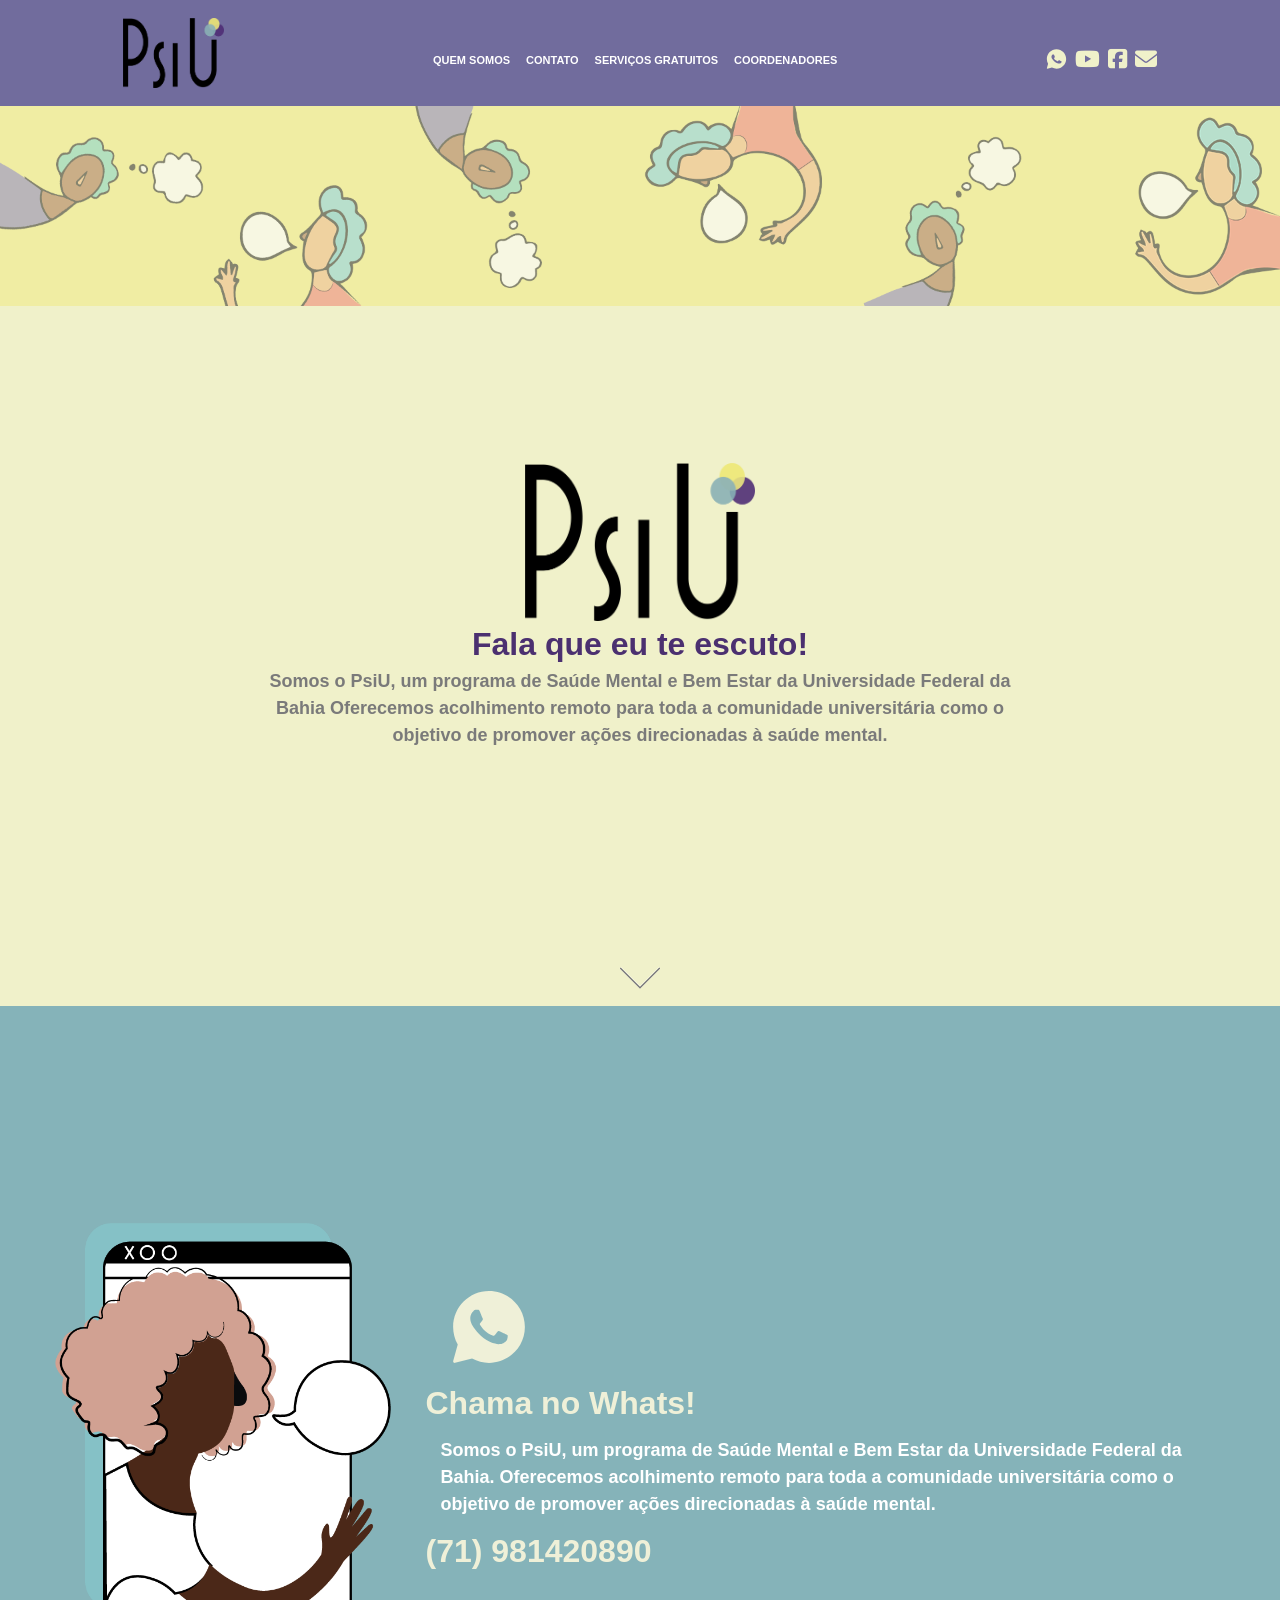
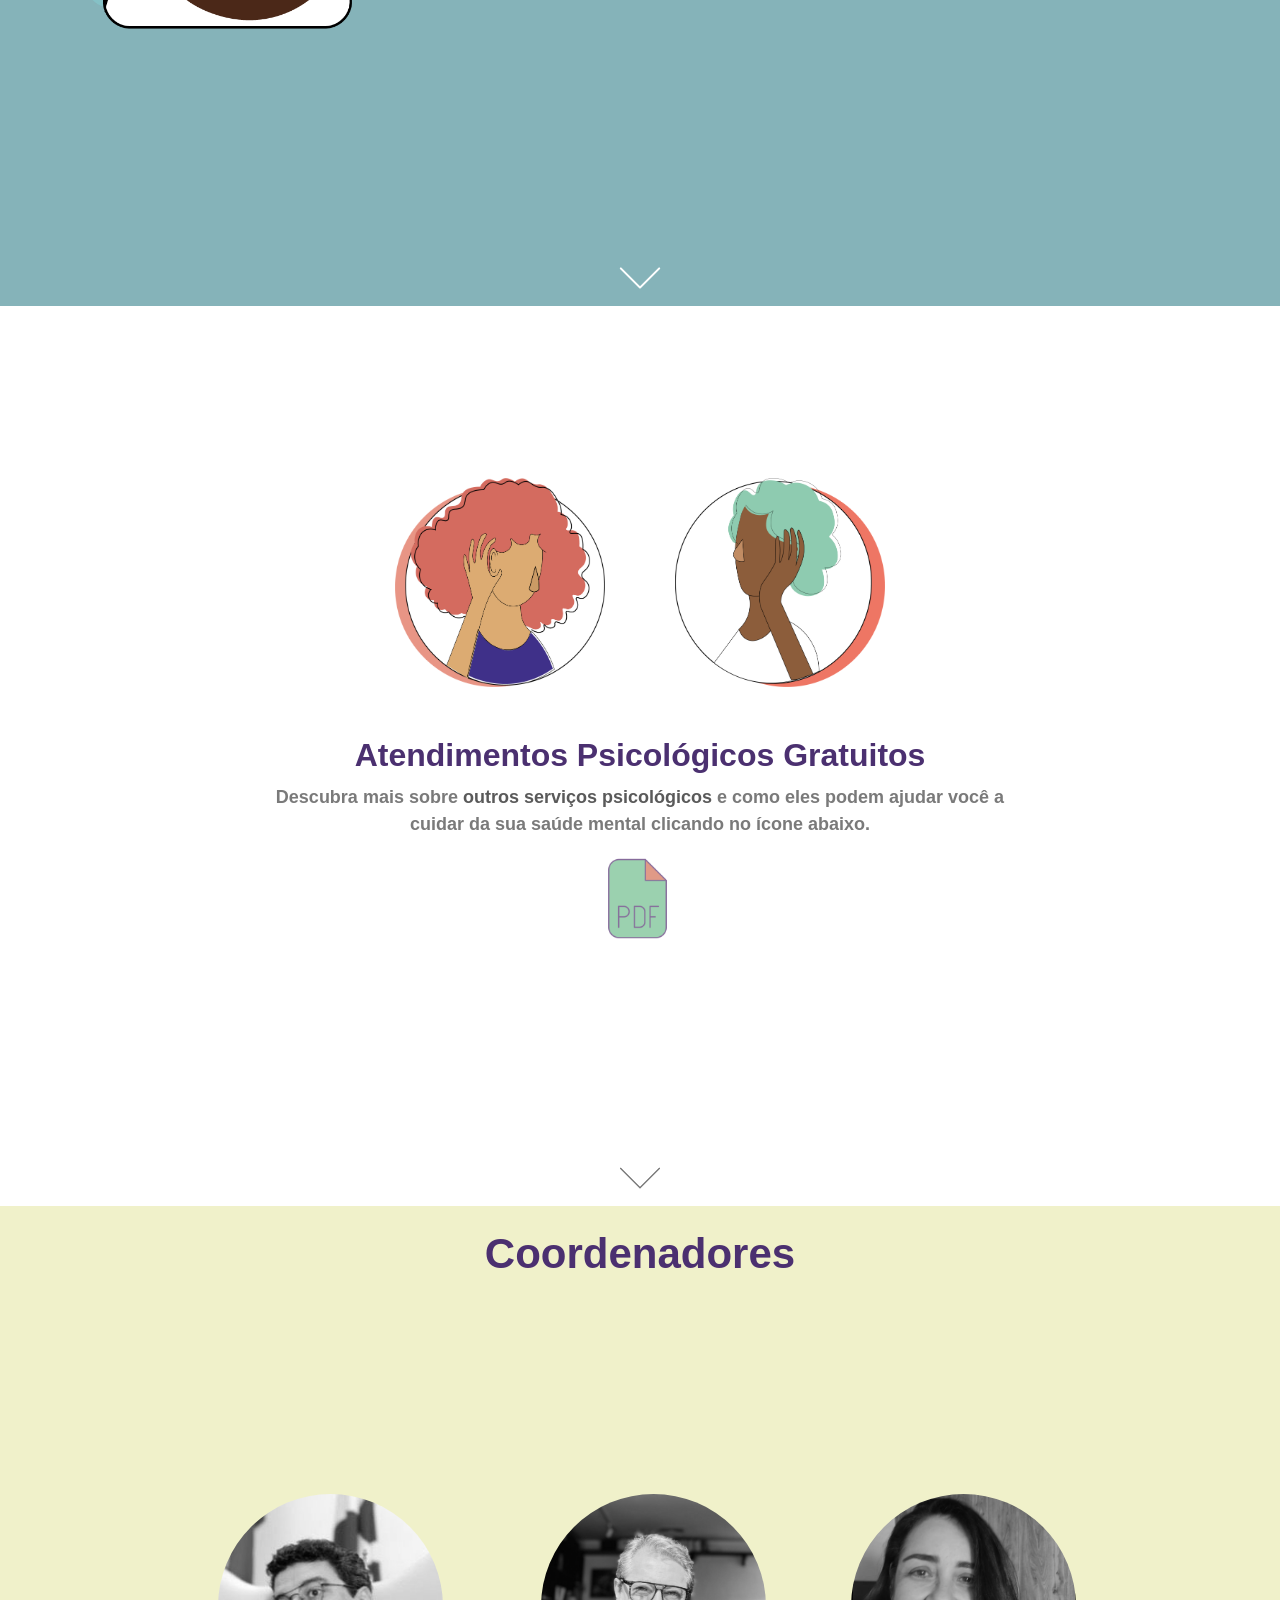
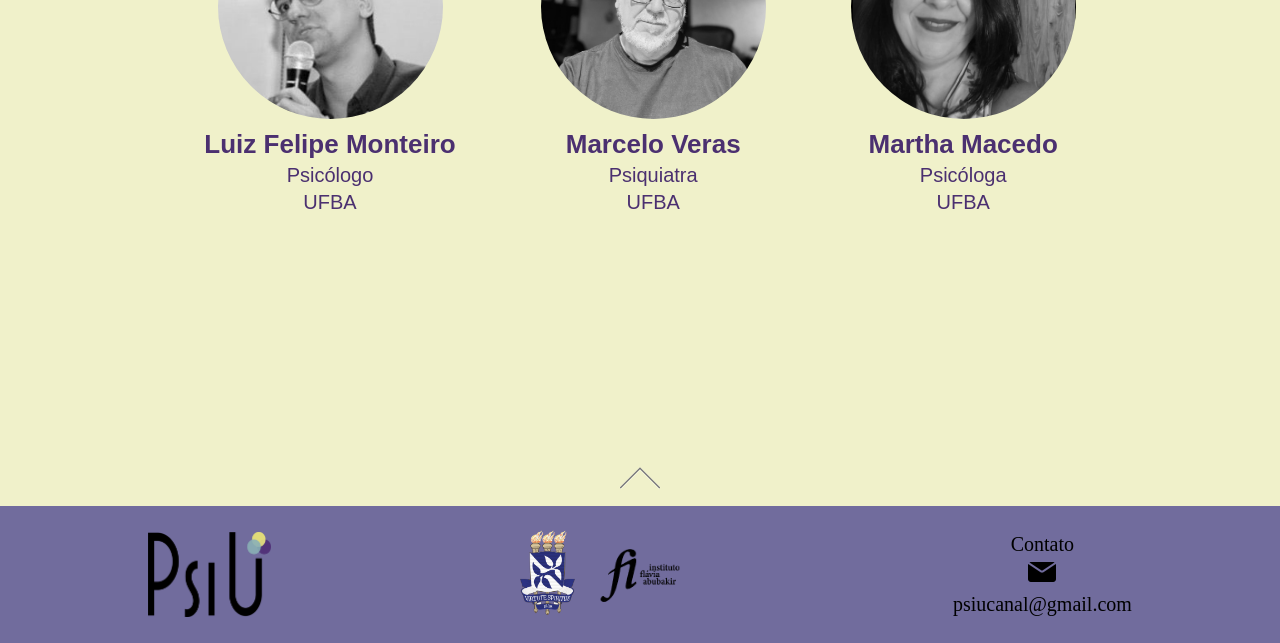
==== index.html @ 2b724995 "style(header): fixar header ao rolar a paǵina e ajustes de texto no HTML" ====
<!DOCTYPE html>
<html lang="pt-BR">

<head>
    <meta charset="UTF-8">
    <link rel="icon" type="image/png" href="./assets/images/PsiU_logo.png" />
    <meta name="viewport" content="width=device-width, initial-scale=1.0">
    <meta name="description" content="PsiU, um programa de Saúde Mental e Bem Estar da Universidade Federal da Bahia" />
    <link rel="stylesheet" href="https://cdnjs.cloudflare.com/ajax/libs/font-awesome/6.7.0/css/all.min.css" />
    <link rel="stylesheet" type="text/css" href="css/index.css">
</head>

<title>PsiU</title>

<body>
    <header class="header">
        <img class="header-logo" src="./assets/images/psiu_nova_logo.png" alt="Logo PsiU">
        <nav class="header-menu">
            <a class="header-menu-item" href="#about" aria-label="Acesse a seção quem somos">QUEM SOMOS</a>
            <a class="header-menu-item" href="#contact"
                aria-label="Acesse a seção sobre como contactar com o programa psiu">CONTATO</a>
            <a class="header-menu-item" href="#services" aria-label="Acesse a seção sobre serviços gratuitos">SERVIÇOS
                GRATUITOS</a>
            <a class="header-menu-item" href="#managers"
                aria-label="Acesse a seção sobre os coordenadores do psiu">COORDENADORES</a>
        </nav>
        <div class="header-icons">
            <a href="https://wa.me/+5571981420890" target="_blank"
                aria-label="Abrir o WhatsApp para falar com o nosso chatbot" title="WhatsApp PsiU">
                <svg class="header-icons-item fa-wpp" xmlns="http://www.w3.org/2000/svg" viewBox="0 0 50 50"
                    width="30px" height="32px">
                    <path
                        d="M25,2C12.318,2,2,12.318,2,25c0,3.96,1.023,7.854,2.963,11.29L2.037,46.73c-0.096,0.343-0.003,0.711,0.245,0.966 C2.473,47.893,2.733,48,3,48c0.08,0,0.161-0.01,0.24-0.029l10.896-2.699C17.463,47.058,21.21,48,25,48c12.682,0,23-10.318,23-23 S37.682,2,25,2z M36.57,33.116c-0.492,1.362-2.852,2.605-3.986,2.772c-1.018,0.149-2.306,0.213-3.72-0.231 c-0.857-0.27-1.957-0.628-3.366-1.229c-5.923-2.526-9.791-8.415-10.087-8.804C15.116,25.235,13,22.463,13,19.594 s1.525-4.28,2.067-4.864c0.542-0.584,1.181-0.73,1.575-0.73s0.787,0.005,1.132,0.021c0.363,0.018,0.85-0.137,1.329,1.001 c0.492,1.168,1.673,4.037,1.819,4.33c0.148,0.292,0.246,0.633,0.05,1.022c-0.196,0.389-0.294,0.632-0.59,0.973 s-0.62,0.76-0.886,1.022c-0.296,0.291-0.603,0.606-0.259,1.19c0.344,0.584,1.529,2.493,3.285,4.039 c2.255,1.986,4.158,2.602,4.748,2.894c0.59,0.292,0.935,0.243,1.279-0.146c0.344-0.39,1.476-1.703,1.869-2.286 s0.787-0.487,1.329-0.292c0.542,0.194,3.445,1.604,4.035,1.896c0.59,0.292,0.984,0.438,1.132,0.681 C37.062,30.587,37.062,31.755,36.57,33.116z" />
                </svg>
            </a>
            <a href="https://www.youtube.com/@psiuufba-programadesaudeme8297" target="_blank"
                title="Canal no YouTube do PsiU" aria-label="Acesse o canal no youtube do psiu">
                <i class="fa-brands fa-youtube fa-2x header-icons-item"></i>
            </a>
            <a href="https://www.facebook.com/psiunauniversidade" target="_blank" title="Página no Facebook do PsiU"
                aria-label="Acesse a página no facebook do PsiU">
                <i class="fa-brands fa-square-facebook fa-2x header-icons-item"></i>
            </a>
            <a href="mailto:psiucanal@gmail.com" target="_blank" title="E-mail PsiU"
                aria-label="Obtenha o email de contato do psiu">
                <i class="fa-solid fa-envelope fa-2x header-icons-item"></i>
            </a>
        </div>
        <a class="header-menu-icon" onclick="toggleMenu();">
            <i class="fa fa-bars"></i>
        </a>
       
    </header>

    <main>
        <section id="about" class="about">
                    
            <div class="main-banner">
                <img src="./assets/images/Psiu_banner.png" alt="Banner Psiu"/>
            </div>
            
            <div class="about-content">
                <img class="about-image" src="./assets/images/psiu_nova_logo.png" alt="Logo PsiU" />
                <h1 class="about-title">Fala que eu te escuto!</h1>
                <p class="about-paragraph">Somos o PsiU, um programa de Saúde Mental e Bem Estar da Universidade Federal
                    da Bahia
                    Oferecemos acolhimento remoto para toda a comunidade universitária como o objetivo de
                    promover ações direcionadas à saúde mental. </p>
            </div>
            <a href="#contact" aria-label="Acesse a seção sobre como contactar com o programa psiu">
                <img class="about-image-down" src="./assets/images/dark_arrow_down.png"
                    alt="Flecha apontando para baixo" />
            </a>
        </section>

        <section id="contact" class="contact">
            <div class="contact-content">
                <div>
                    <img class="contact-woman-image" src="./assets/images/woman_contact.png"
                        alt="Ilustração de uma mulher" />
                </div>
                <div class="contact-info">

                    <a class="contact-wpp-link" href="https://wa.me/+5571981420890" target="_blank"
                        aria-label="Abrir o WhatsApp para falar com o nosso chatbot">
                        <svg class="contact-wpp-icon" xmlns="http://www.w3.org/2000/svg" viewBox="0 0 50 50"
                            width="168px" height="112px">
                            <path
                                d="M25,2C12.318,2,2,12.318,2,25c0,3.96,1.023,7.854,2.963,11.29L2.037,46.73c-0.096,0.343-0.003,0.711,0.245,0.966 C2.473,47.893,2.733,48,3,48c0.08,0,0.161-0.01,0.24-0.029l10.896-2.699C17.463,47.058,21.21,48,25,48c12.682,0,23-10.318,23-23 S37.682,2,25,2z M36.57,33.116c-0.492,1.362-2.852,2.605-3.986,2.772c-1.018,0.149-2.306,0.213-3.72-0.231 c-0.857-0.27-1.957-0.628-3.366-1.229c-5.923-2.526-9.791-8.415-10.087-8.804C15.116,25.235,13,22.463,13,19.594 s1.525-4.28,2.067-4.864c0.542-0.584,1.181-0.73,1.575-0.73s0.787,0.005,1.132,0.021c0.363,0.018,0.85-0.137,1.329,1.001 c0.492,1.168,1.673,4.037,1.819,4.33c0.148,0.292,0.246,0.633,0.05,1.022c-0.196,0.389-0.294,0.632-0.59,0.973 s-0.62,0.76-0.886,1.022c-0.296,0.291-0.603,0.606-0.259,1.19c0.344,0.584,1.529,2.493,3.285,4.039 c2.255,1.986,4.158,2.602,4.748,2.894c0.59,0.292,0.935,0.243,1.279-0.146c0.344-0.39,1.476-1.703,1.869-2.286 s0.787-0.487,1.329-0.292c0.542,0.194,3.445,1.604,4.035,1.896c0.59,0.292,0.984,0.438,1.132,0.681 C37.062,30.587,37.062,31.755,36.57,33.116z" />
                        </svg>
                    </a>


                    <a href="https://wa.me/+5571981420890" target="_blank"
                        aria-label="Abrir o WhatsApp para falar com o nosso chatbot">
                        <h1 class="contact-title">Chama no Whats!</h1>
                    </a>
                    <p class="contact-paragraph">Somos o PsiU, um programa de Saúde Mental e Bem Estar
                        da Universidade Federal da Bahia. Oferecemos acolhimento
                        remoto para toda a comunidade universitária como o
                        objetivo de promover ações direcionadas à saúde mental.</p>

                    <a href="https://wa.me/+5571981420890" target="_blank"
                        aria-label="Abrir o WhatsApp para falar com o nosso chatbot">
                        <h1 class="contact-phone">(71) 981420890</h1>
                    </a>
                </div>
            </div>

            <div>
                <a href="#services" aria-label="Acesse a seção sobre serviços gratuitos">
                    <img class="contact-image-down" src="./assets/images/white_arrow_down.png"
                        alt="Flecha branca apontando para baixo" />
                </a>
            </div>
        </section>

        <section id="services" class="services">
            <div class="services-woman-images">
                <img src="./assets/images/3.png" alt="Ilustração de uma mulher" />
                <img src="./assets/images/6.png" alt="Ilustração de uma mulher" />
            </div>
            <div class="services-content">
                <h1 class="services-title">Atendimentos Psicológicos Gratuitos</h1>
                <p class="services-paragraph">Descubra mais sobre <strong style="color: #5A5A5A">outros serviços
                        psicológicos</strong> e como
                    eles podem ajudar você a cuidar da sua saúde mental clicando no ícone abaixo.
                </p>

                <a href="./assets/documents/Serviços gratuitos para Atendimento Psicológico.pdf" target="_blank">
                    <img class="services-pdf-image" src="./assets/images/pdf.png"
                        title="Lista de Serviços de atendimento Psicológico gratuito"
                        alt="Ilustração de um arquivo .pdf" />
                </a>
            </div>

            <a href="#managers" aria-label="Acesse a seção sobre os coordenadores do psiu">
                <img class="services-image-down" src="./assets/images/dark_arrow_down.png"
                    alt="Flecha preta apontando para baixo" />
            </a>

        </section>

        <section id="managers" class="managers">
            <h1 class="managers-title">Coordenadores</h1>
            <div class="managers-info">
                <div class="manager-box">
                    <img src="./assets/images/luiz_felipe.jpg"
                        alt="Luiz Felipe Monteiro, Psicólogo e coordenador do PsiU" />

                    <h2 class="manager-name">Luiz Felipe Monteiro</h2>
                    <p>Psicólogo</p>
                    <p>UFBA</p>
                </div>

                <div class="manager-box">
                    <img src="./assets/images/marcelo_veras.jpg"
                        alt="Marcelo Veras, Psiquiatra e coordenador do PsiU" />

                    <h2 class="manager-name">Marcelo Veras</h2>
                    <p>Psiquiatra</p>
                    <p>UFBA</p>
                </div>

                <div class="manager-box">
                    <img src="./assets/images/martha_macedo.png"
                        alt="Martha Macedo, Psicóloga e coordenadora do PsiU" />

                    <h2 class="manager-name">Martha Macedo</h2>
                    <p>Psicóloga</p>
                    <p>UFBA</p>
                </div>
            </div>

            <a href="#about" aria-label="Acesse a seção quem somos">
                <img class="managers-image-down" src="./assets/images/dark_arrow_up.png"
                    alt="Flecha apontando para cima" />
            </a>
        </section>
    </main>

    <footer class="footer">
        <img class="footer-logo" src="./assets/images/psiu_nova_logo.png" alt="Logo PsiU" />
        <div>
            <img class="footer-logo-partner" src="./assets/images/Brasão_da_UFBA.png" title="Brasão UFBA"
                alt="Brasão da UFBA" />
            <img class="footer-logo-partner" src="./assets/images/flavio_abubakir.png" title="Instituto Flávia Abubakir"
                alt="Logo do Instituto Flávia Abubakir" />
        </div>

        <address class="footer-contact">
            <p> Contato </p>
            <img src="./assets/images/messages.png" alt="Icone de um envelope" />
            <p> psiucanal@gmail.com </p>
        </address>
    </footer>

    <script src="js/script.js"> </script>
</body>

</html>
---- css/index.css ----
@import url("global.css");
@import url("header.css");
@import url("about.css");
@import url("contact.css");
@import url("services.css");
@import url("managers.css");
@import url("footer.css");
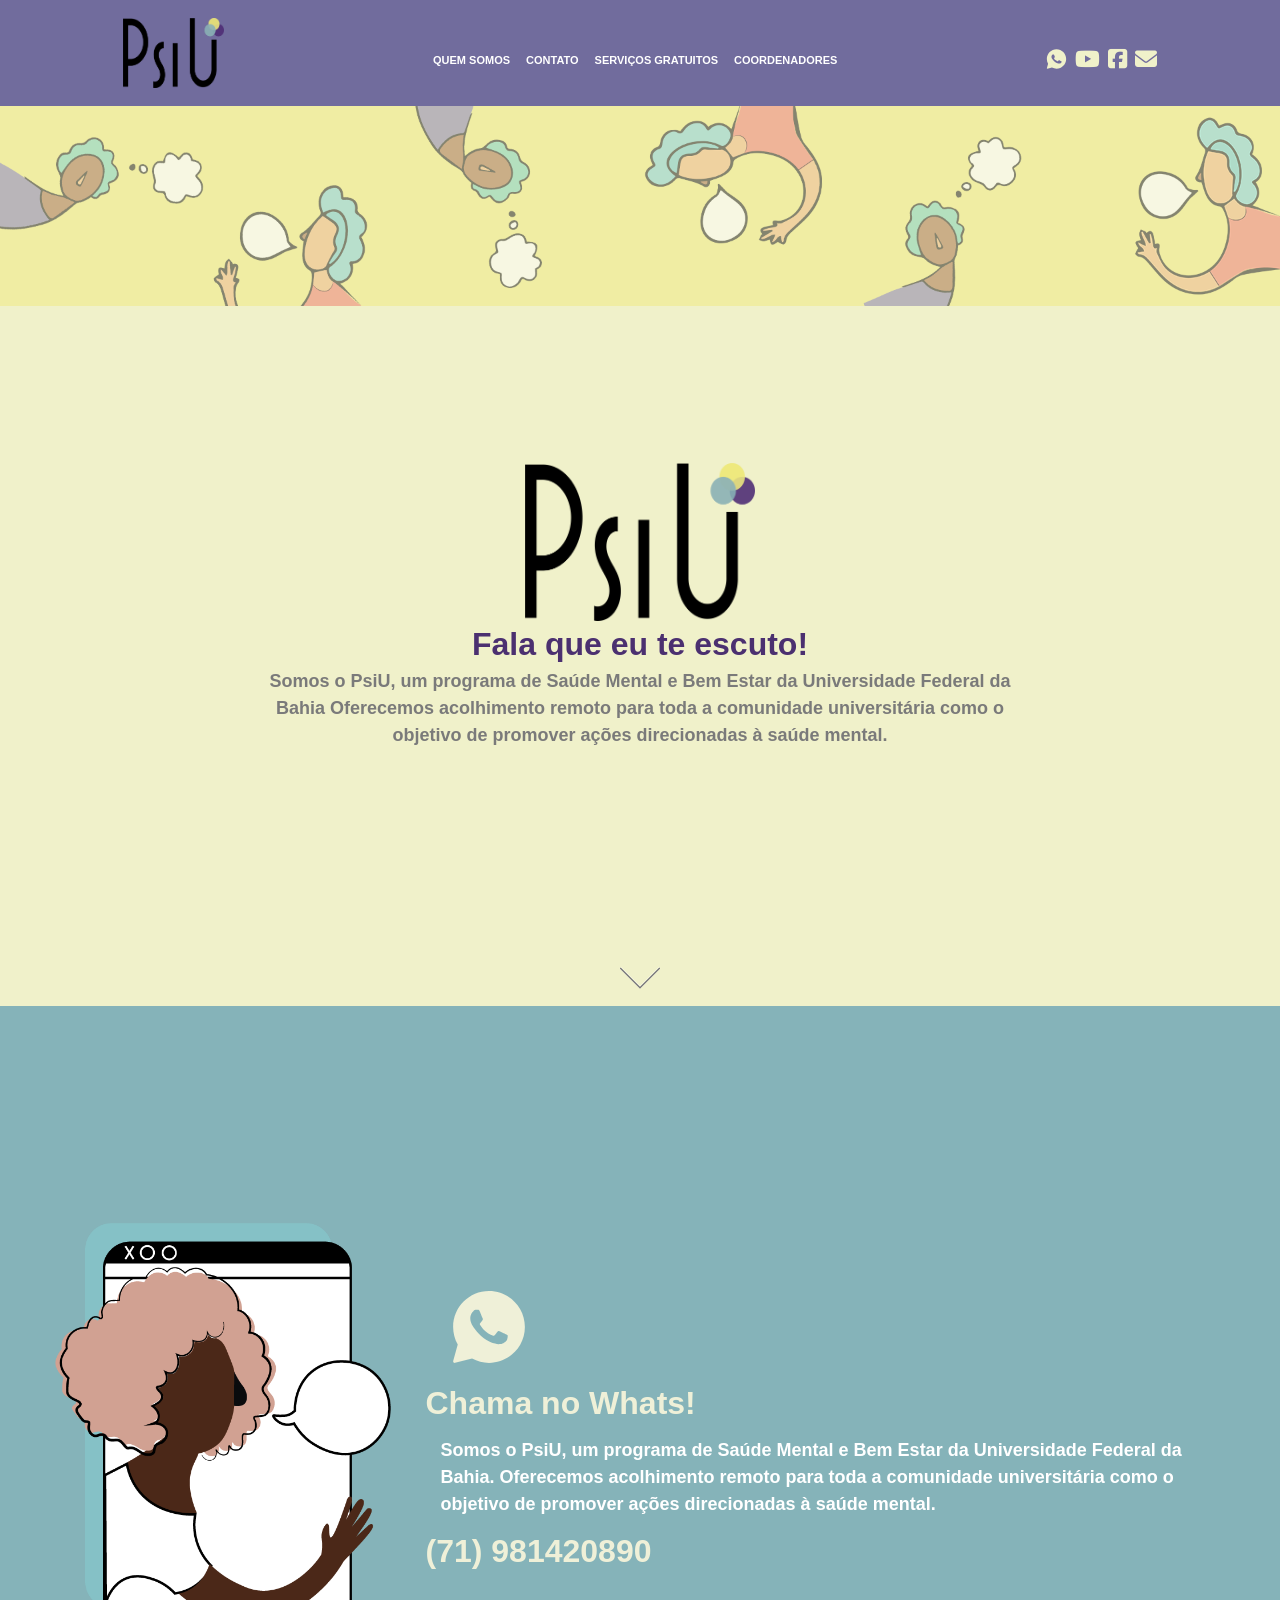
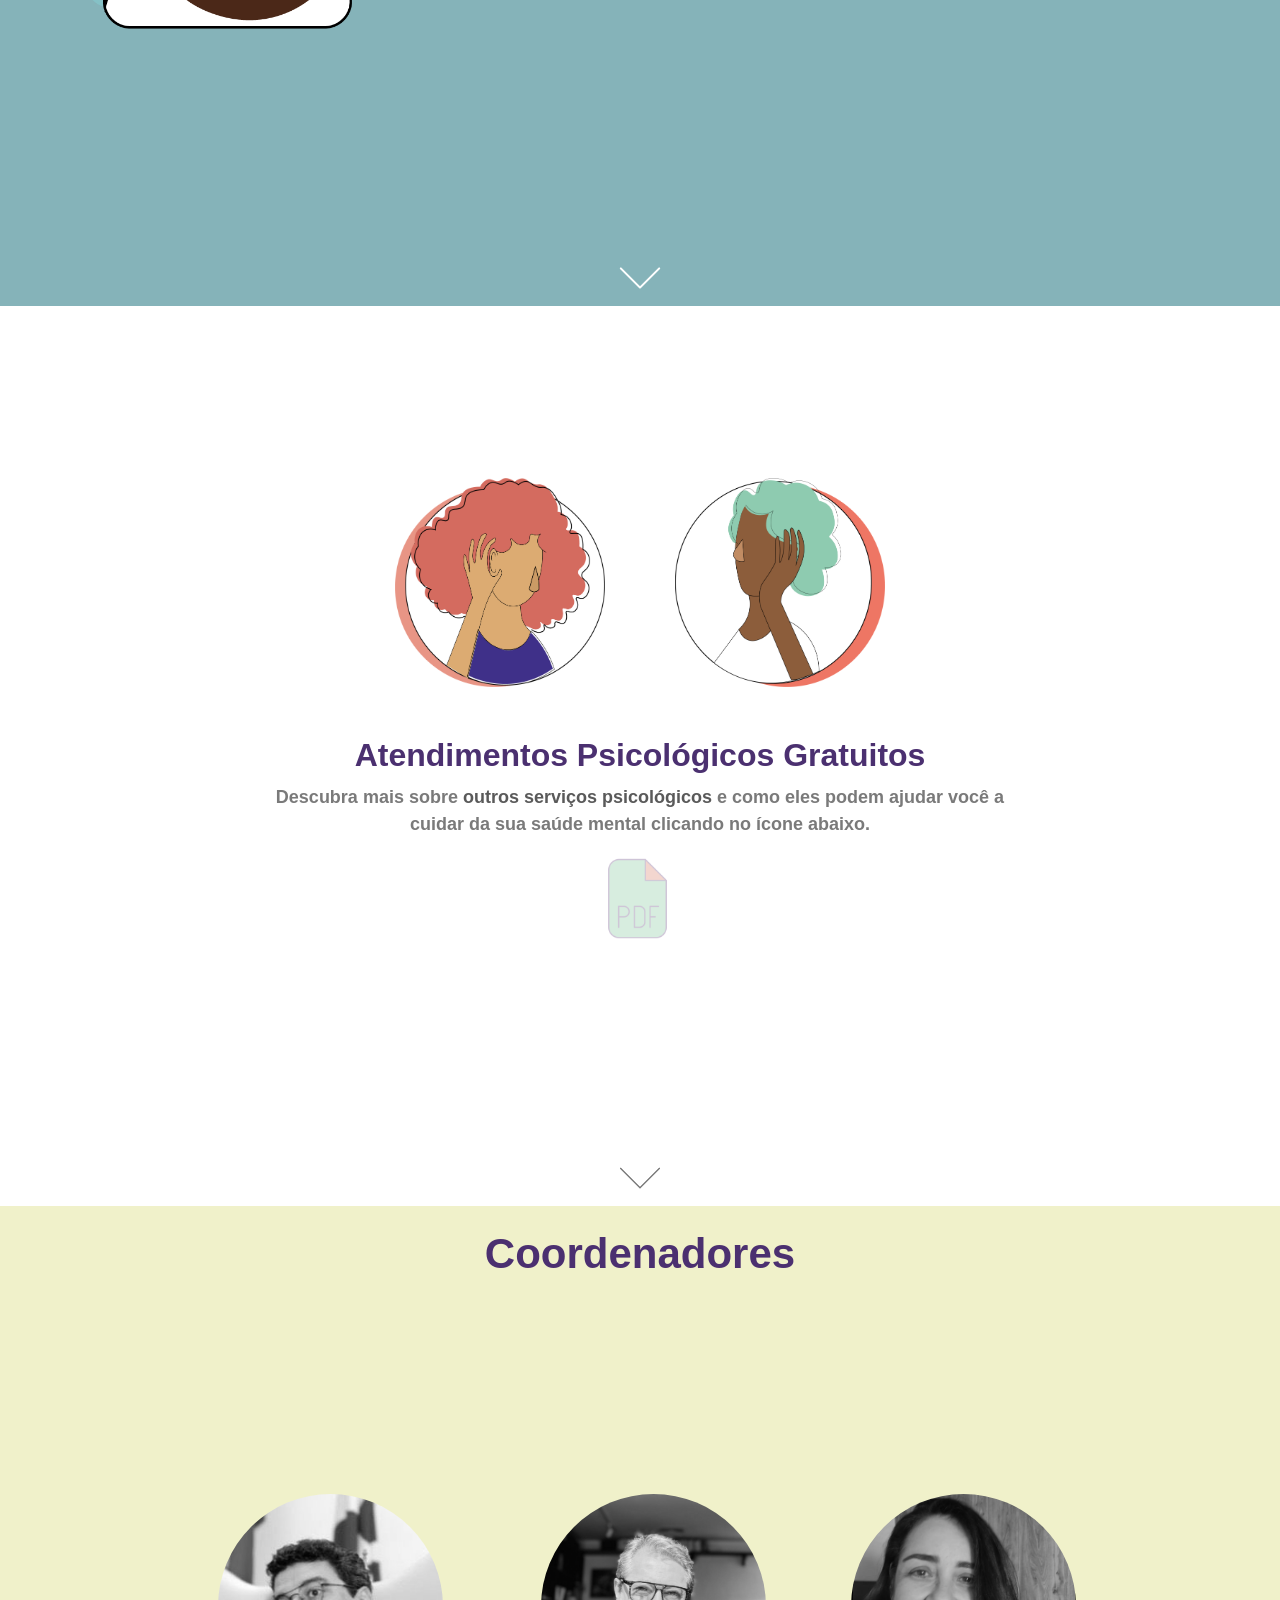
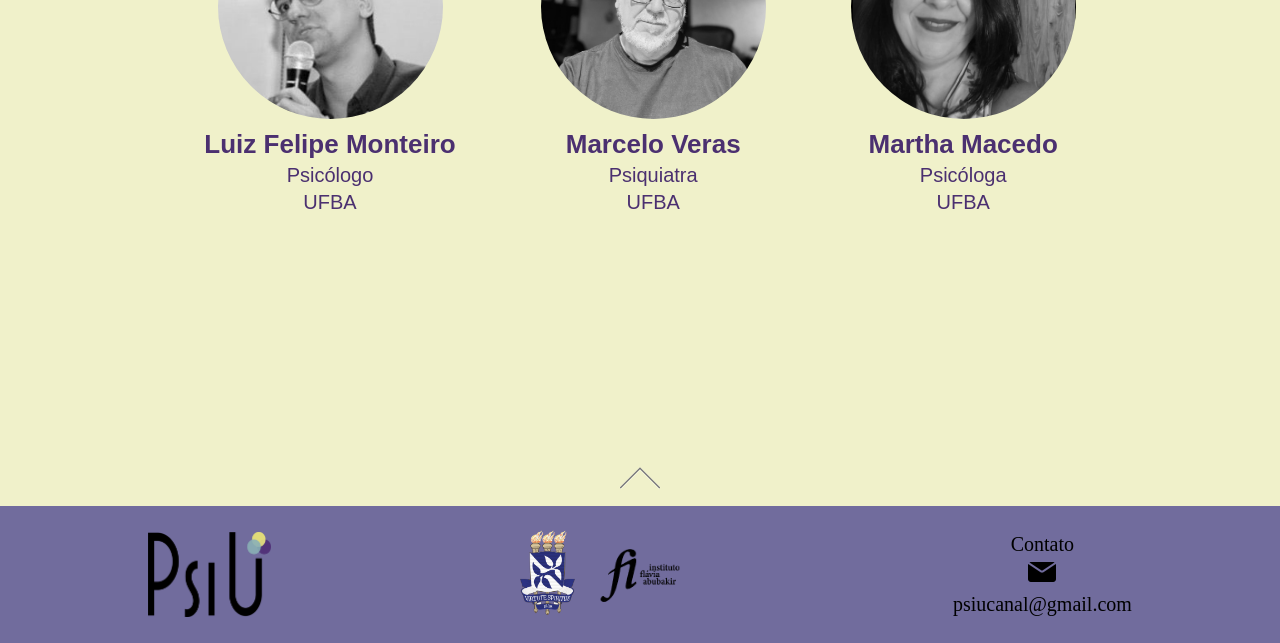
==== commit 8d4db1fe: "feat: remoção do link para download do arquivo de serviços e estilização do link como não clicável" ====
--- a/index.html
+++ b/index.html
@@ -127,9 +127,9 @@
                     eles podem ajudar você a cuidar da sua saúde mental clicando no ícone abaixo.
                 </p>
 
-                <a href="./assets/documents/Serviços gratuitos para Atendimento Psicológico.pdf" target="_blank">
+                <a target="_blank">
                     <img class="services-pdf-image" src="./assets/images/pdf.png"
-                        title="Lista de Serviços de atendimento Psicológico gratuito"
+                        title="Link indisponível, em breve teremos uma nova versão"
                         alt="Ilustração de um arquivo .pdf" />
                 </a>
             </div>
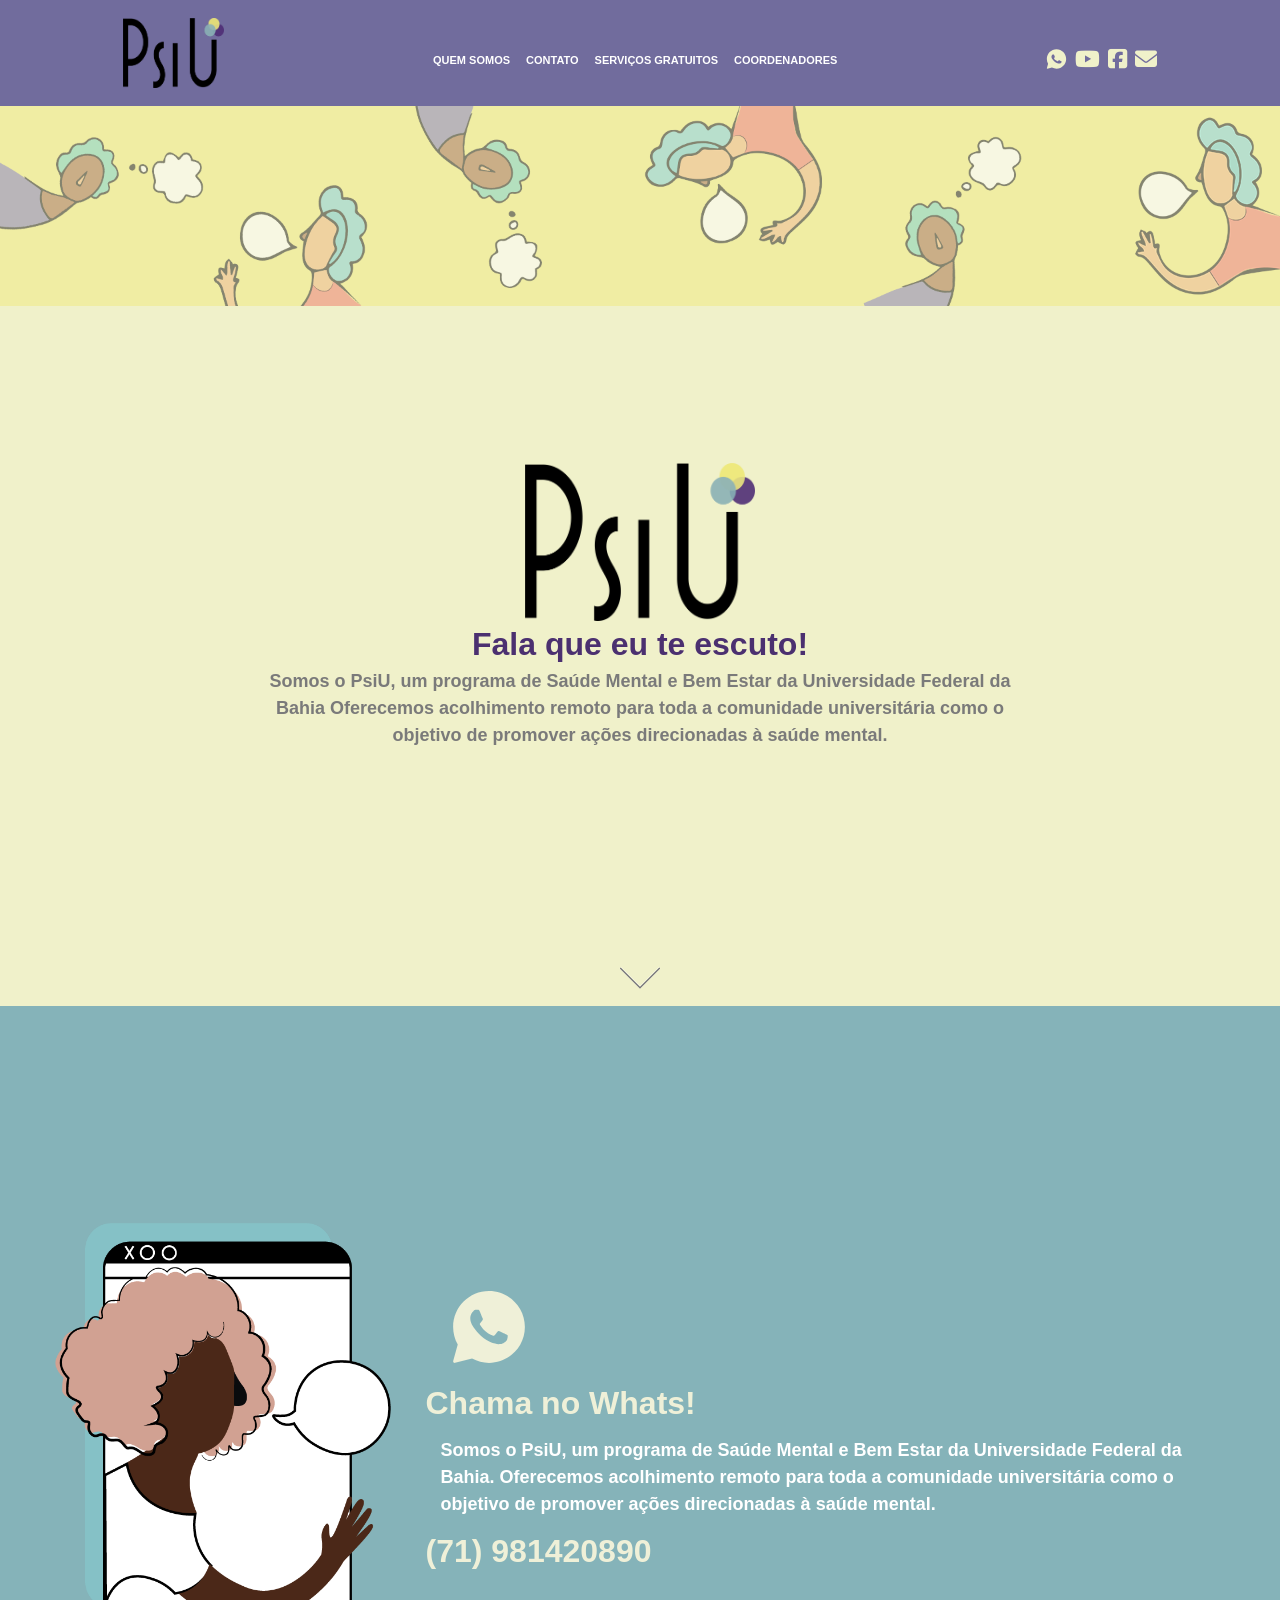
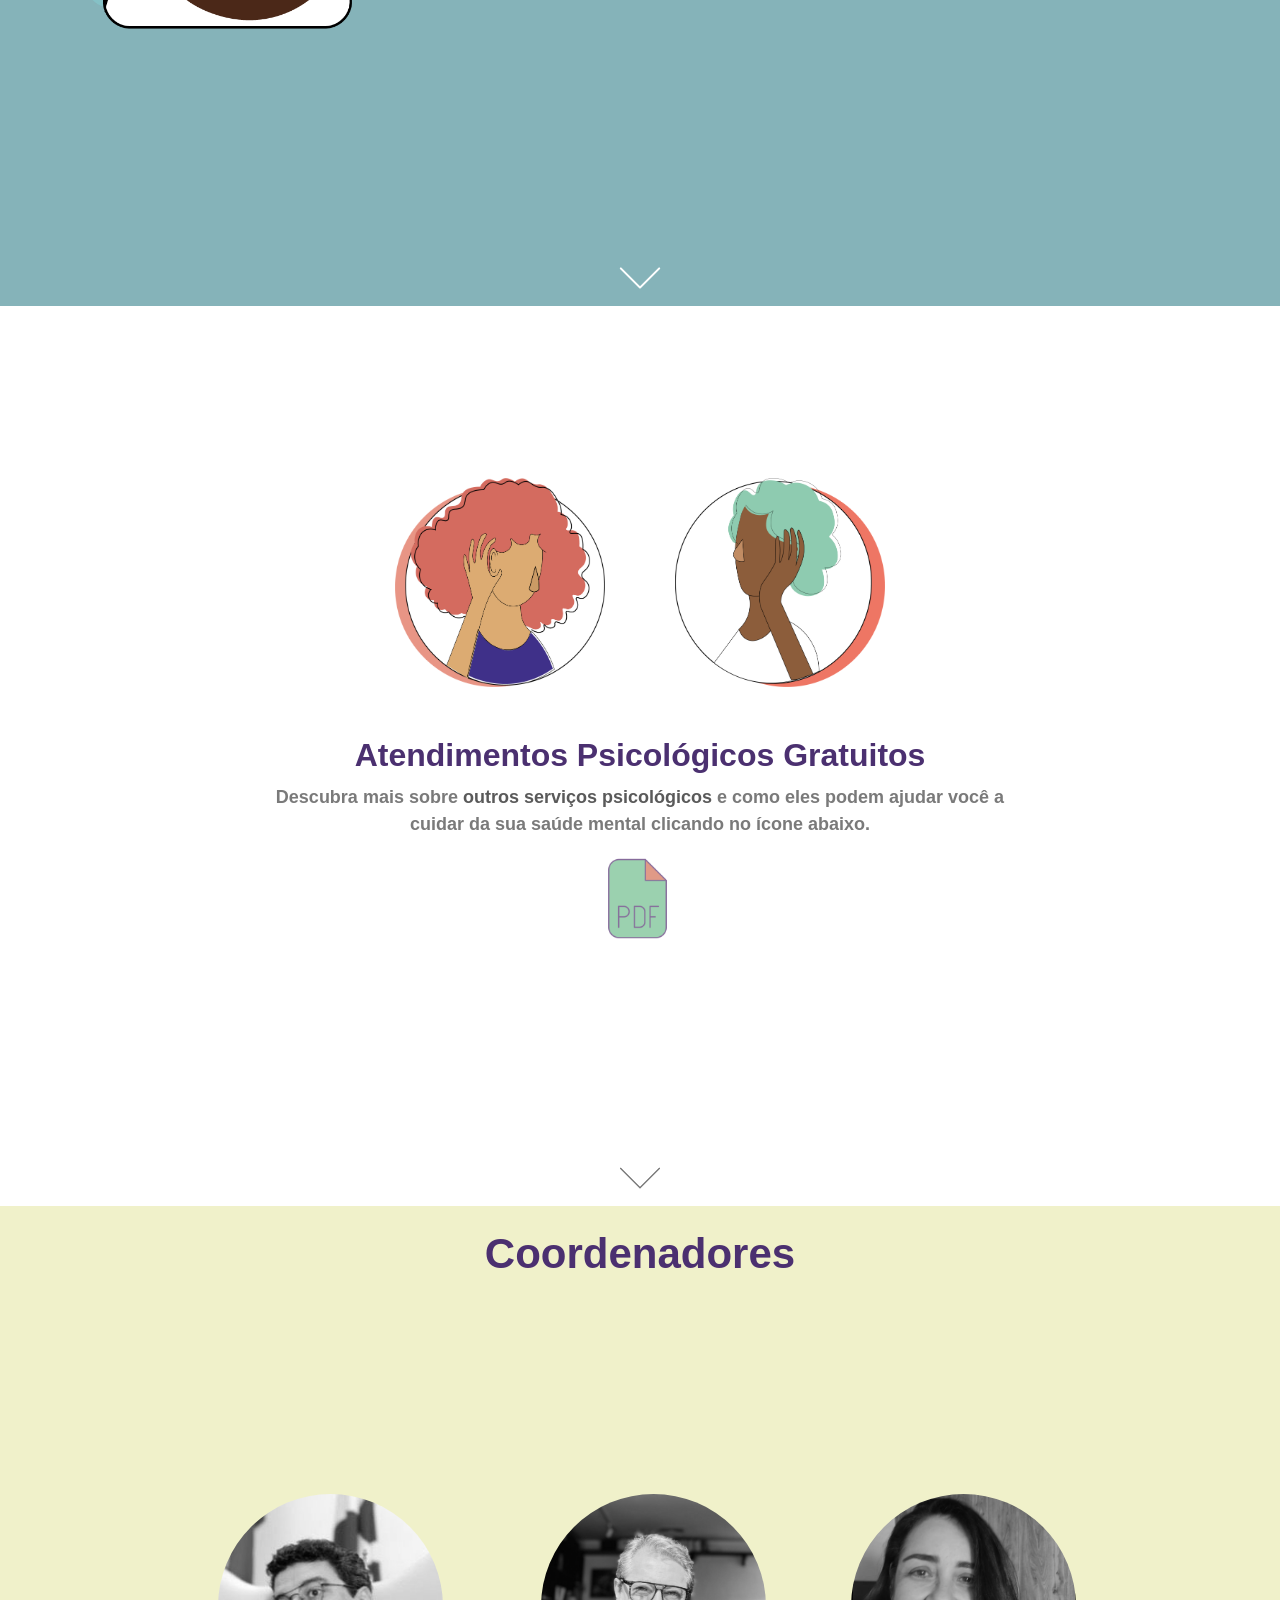
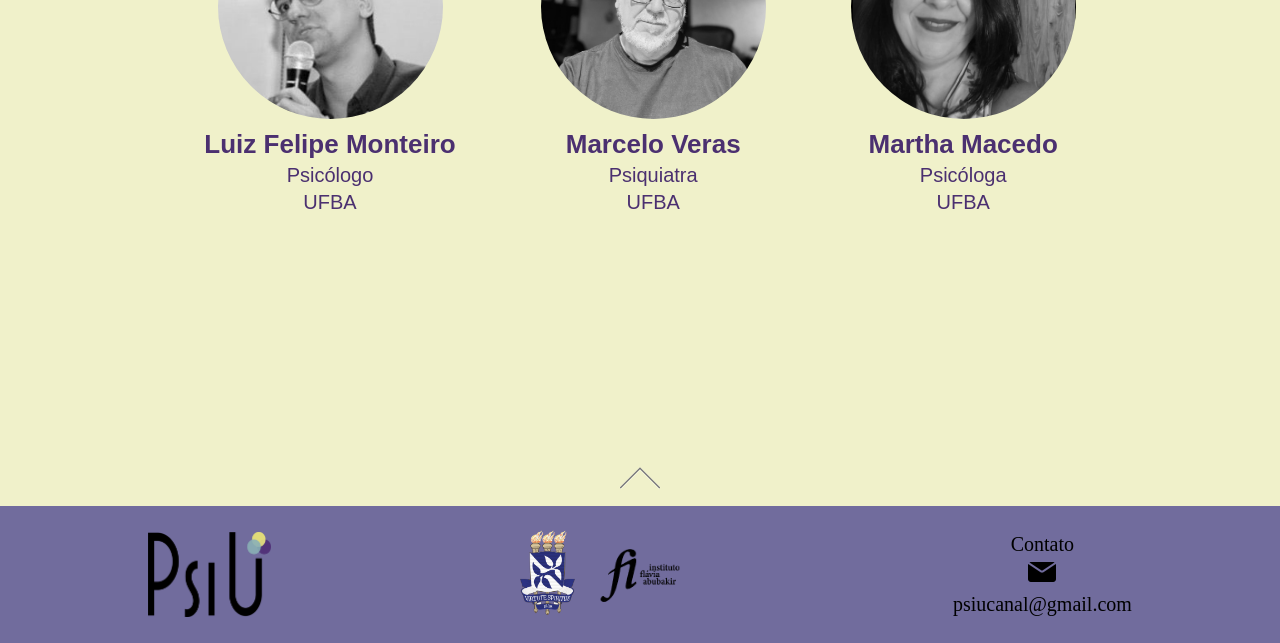
==== commit b8c825e8: "feat: habilita ícone de PDF e atualiza arquivo com nova listagem de serviços" ====
--- a/index.html
+++ b/index.html
@@ -127,9 +127,9 @@
                     eles podem ajudar você a cuidar da sua saúde mental clicando no ícone abaixo.
                 </p>
 
-                <a target="_blank">
+                <a href="./assets/documents/cartilha_smurb_2a_edicao.pdf" target="_blank">
                     <img class="services-pdf-image" src="./assets/images/pdf.png"
-                        title="Link indisponível, em breve teremos uma nova versão"
+                        title="Lista de Serviços de atendimento Psicológico gratuito"
                         alt="Ilustração de um arquivo .pdf" />
                 </a>
             </div>
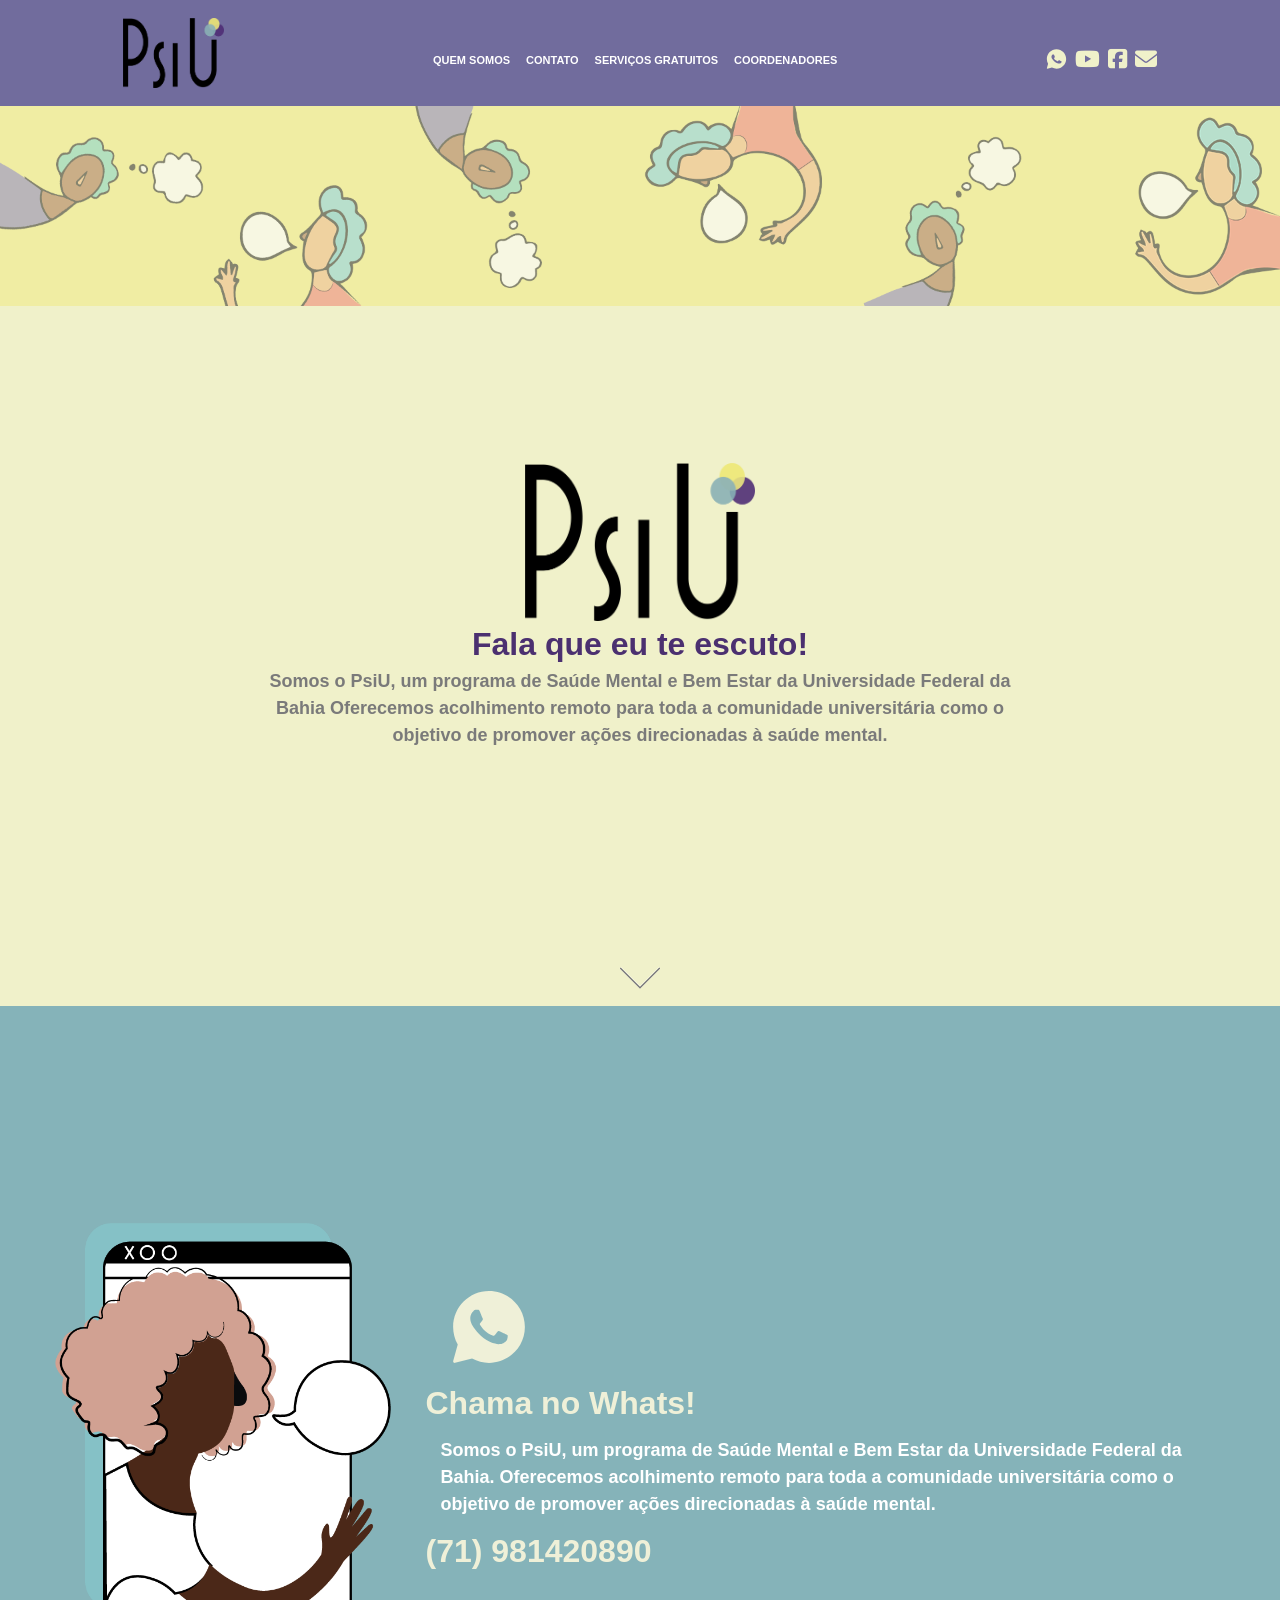
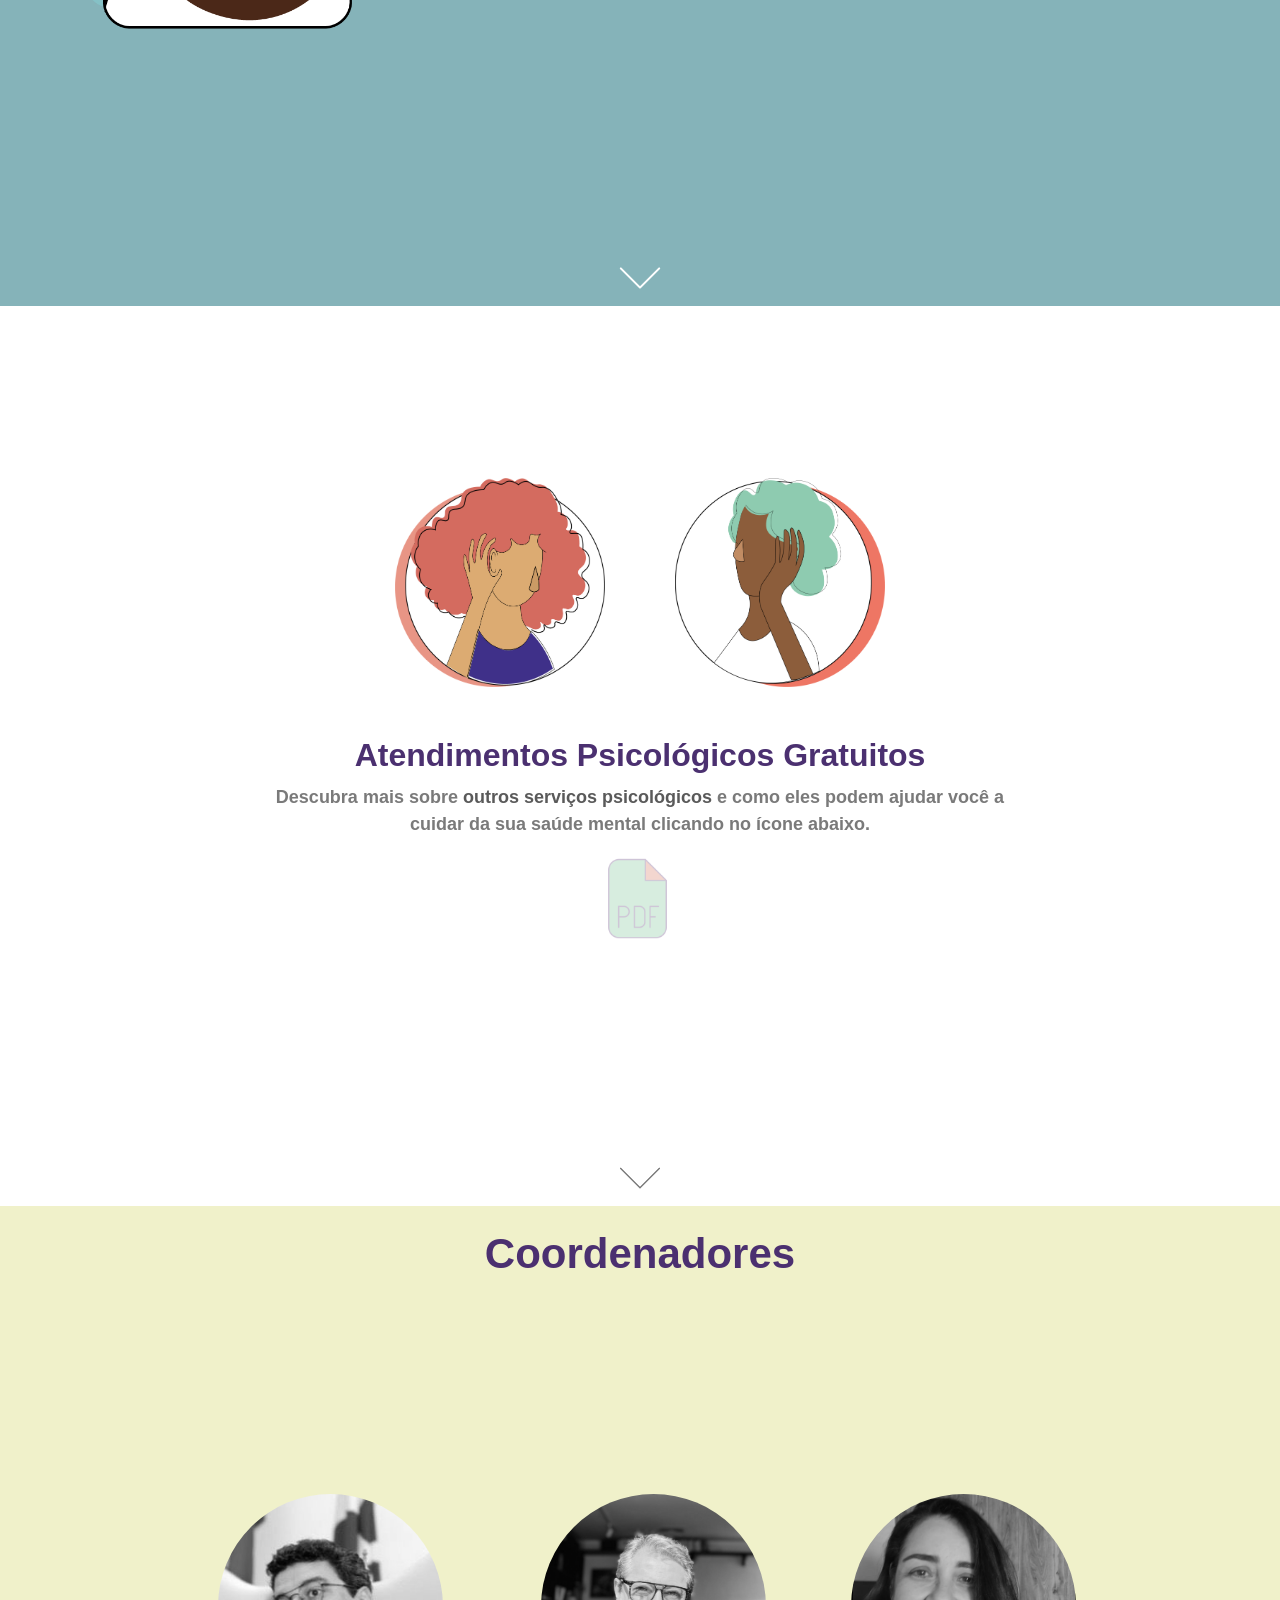
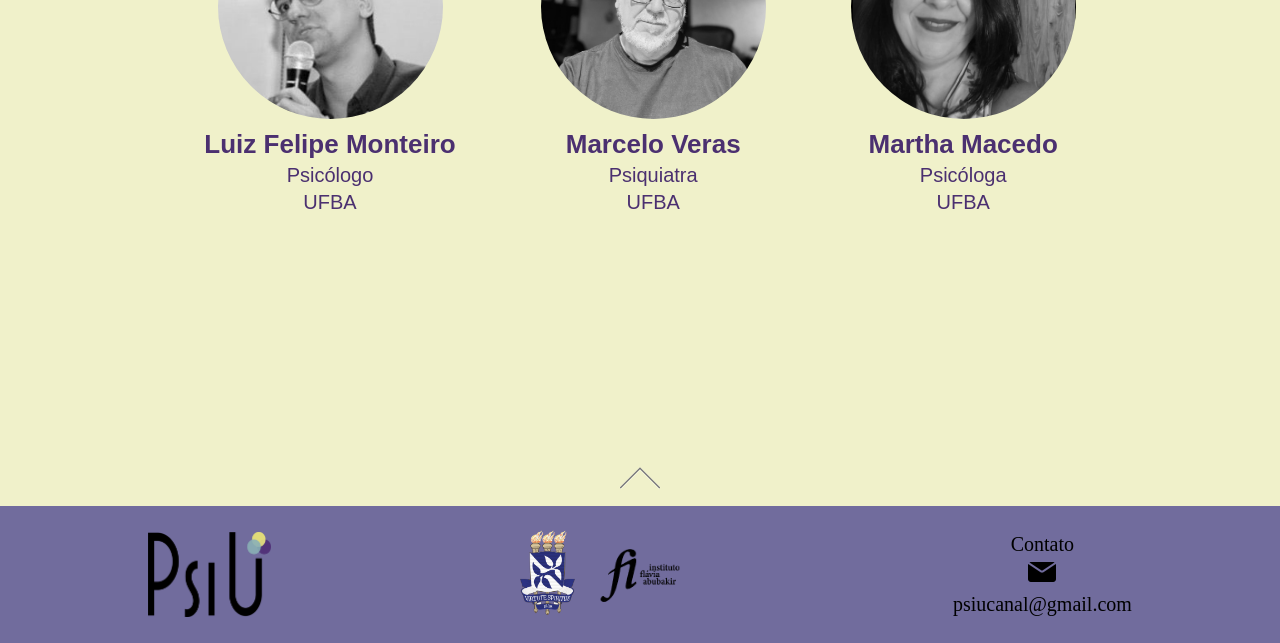
==== commit f7475220: "Merge branch 'production' into development" ====
--- a/index.html
+++ b/index.html
@@ -129,7 +129,7 @@
 
                 <a href="./assets/documents/cartilha_smurb_2a_edicao.pdf" target="_blank">
                     <img class="services-pdf-image" src="./assets/images/pdf.png"
-                        title="Lista de Serviços de atendimento Psicológico gratuito"
+                        title="Link indisponível, em breve teremos uma nova versão"
                         alt="Ilustração de um arquivo .pdf" />
                 </a>
             </div>
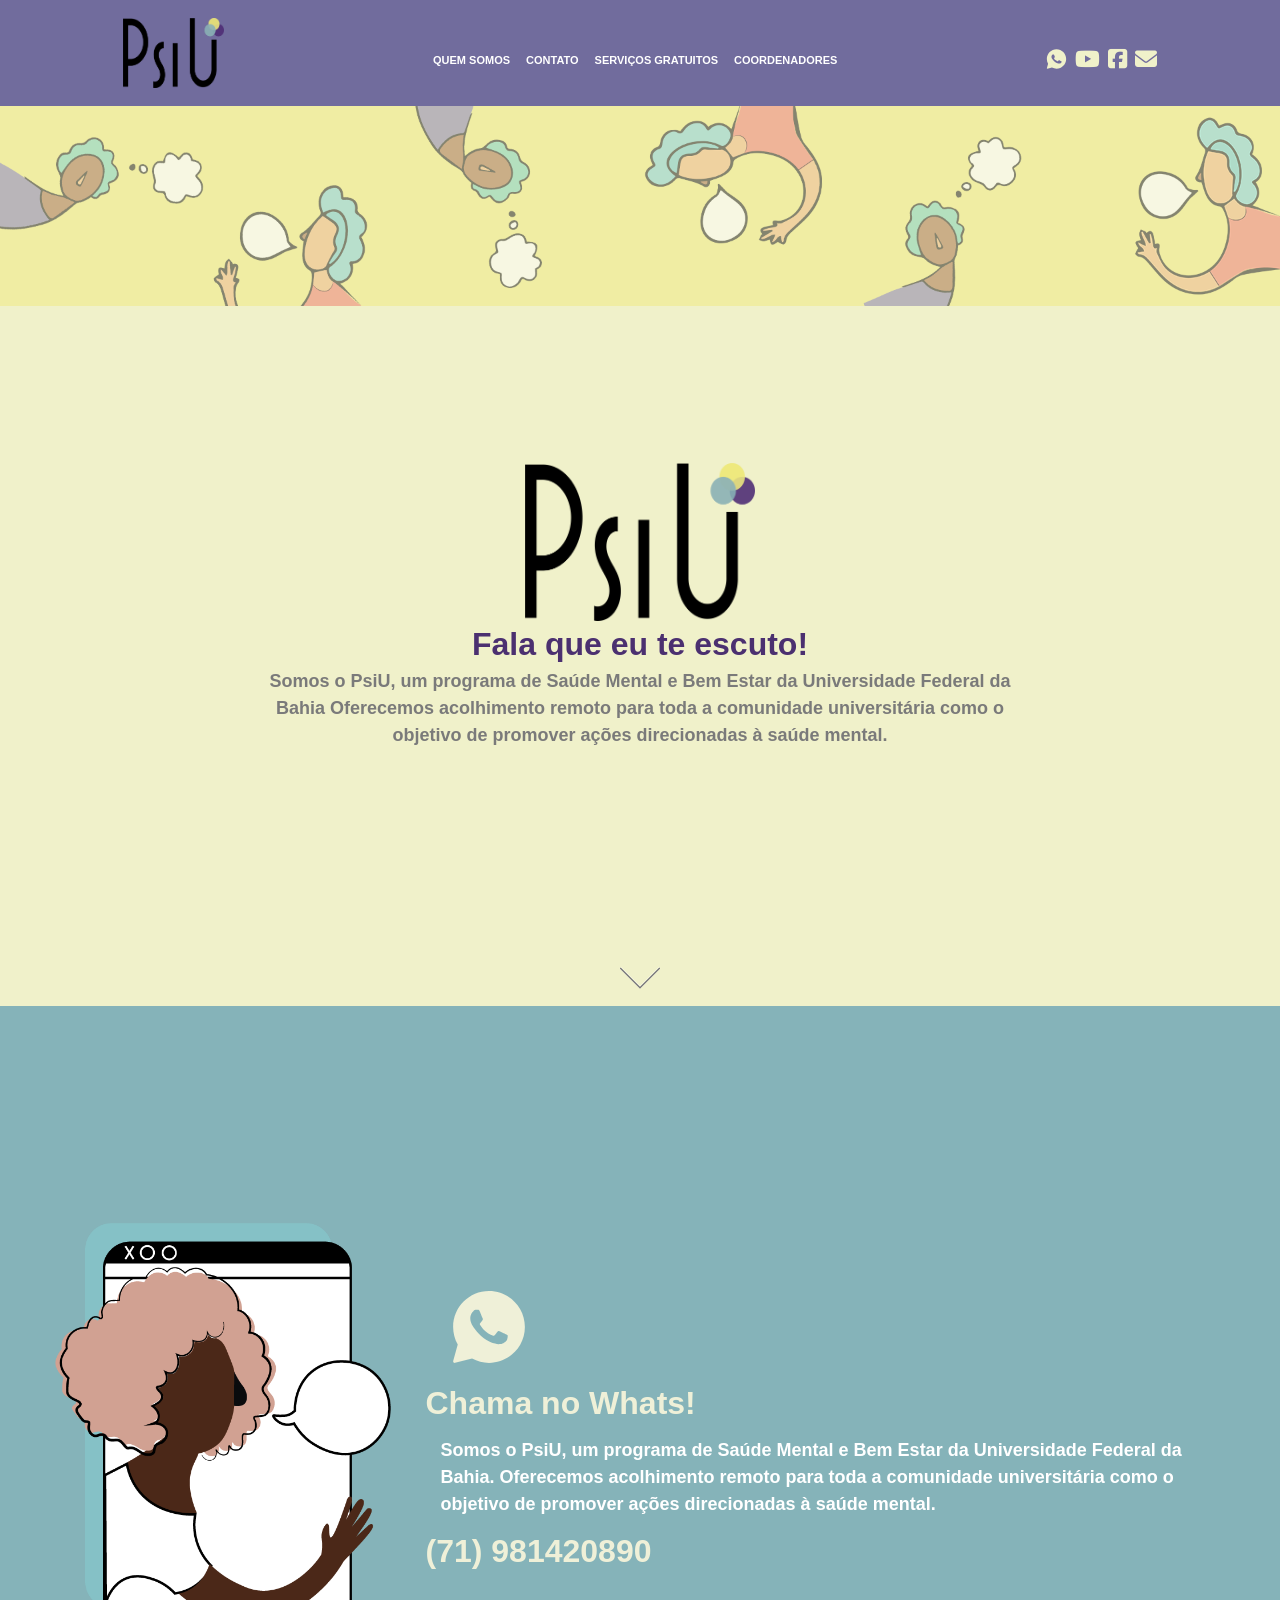
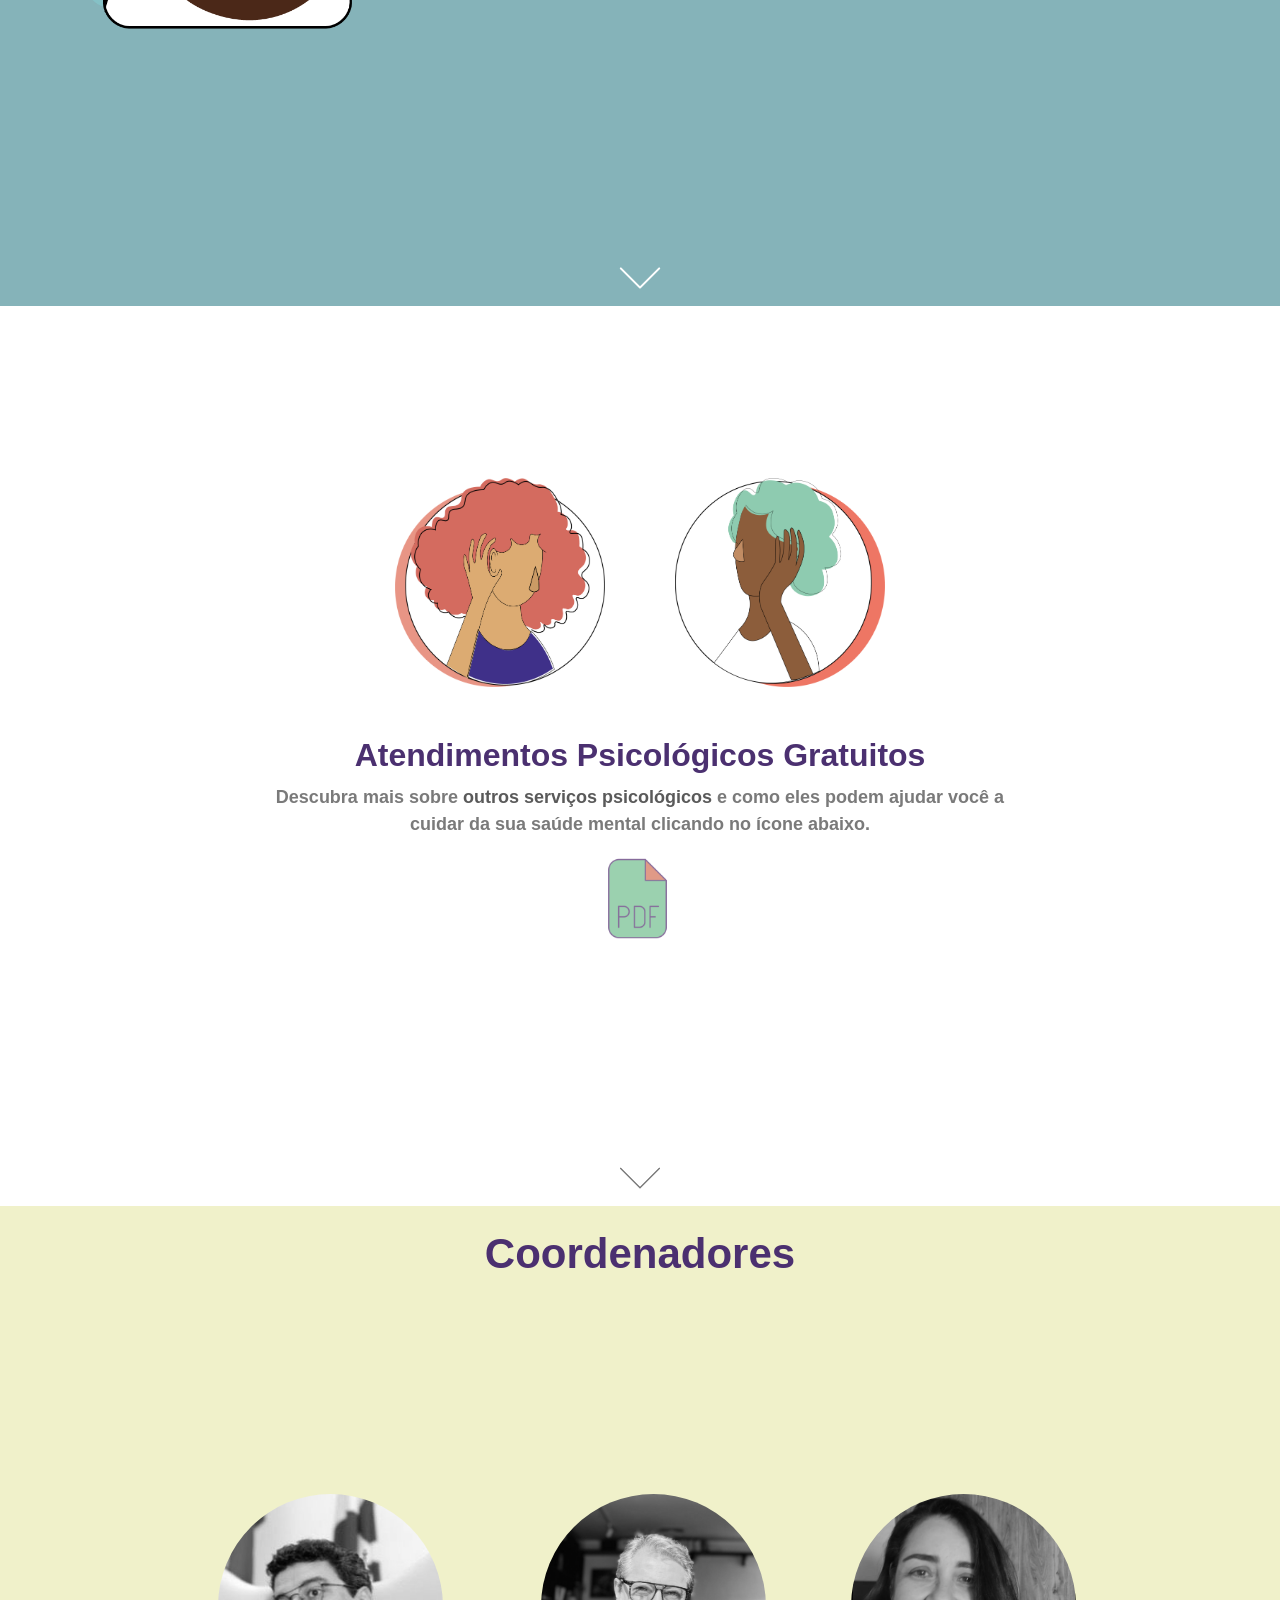
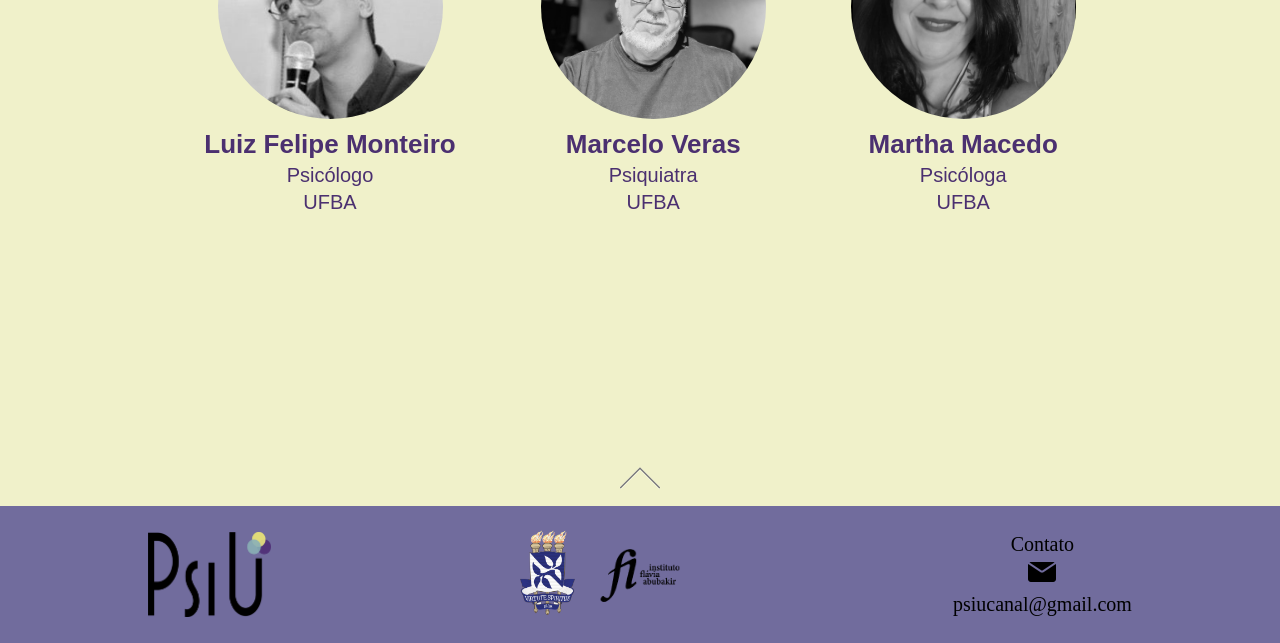
==== commit 5821a0bb: "Habilitar pdf de serviços" ====
--- a/index.html
+++ b/index.html
@@ -129,7 +129,7 @@
 
                 <a href="./assets/documents/cartilha_smurb_2a_edicao.pdf" target="_blank">
                     <img class="services-pdf-image" src="./assets/images/pdf.png"
-                        title="Link indisponível, em breve teremos uma nova versão"
+                        title="Lista de Serviços de atendimento Psicológico gratuito"
                         alt="Ilustração de um arquivo .pdf" />
                 </a>
             </div>
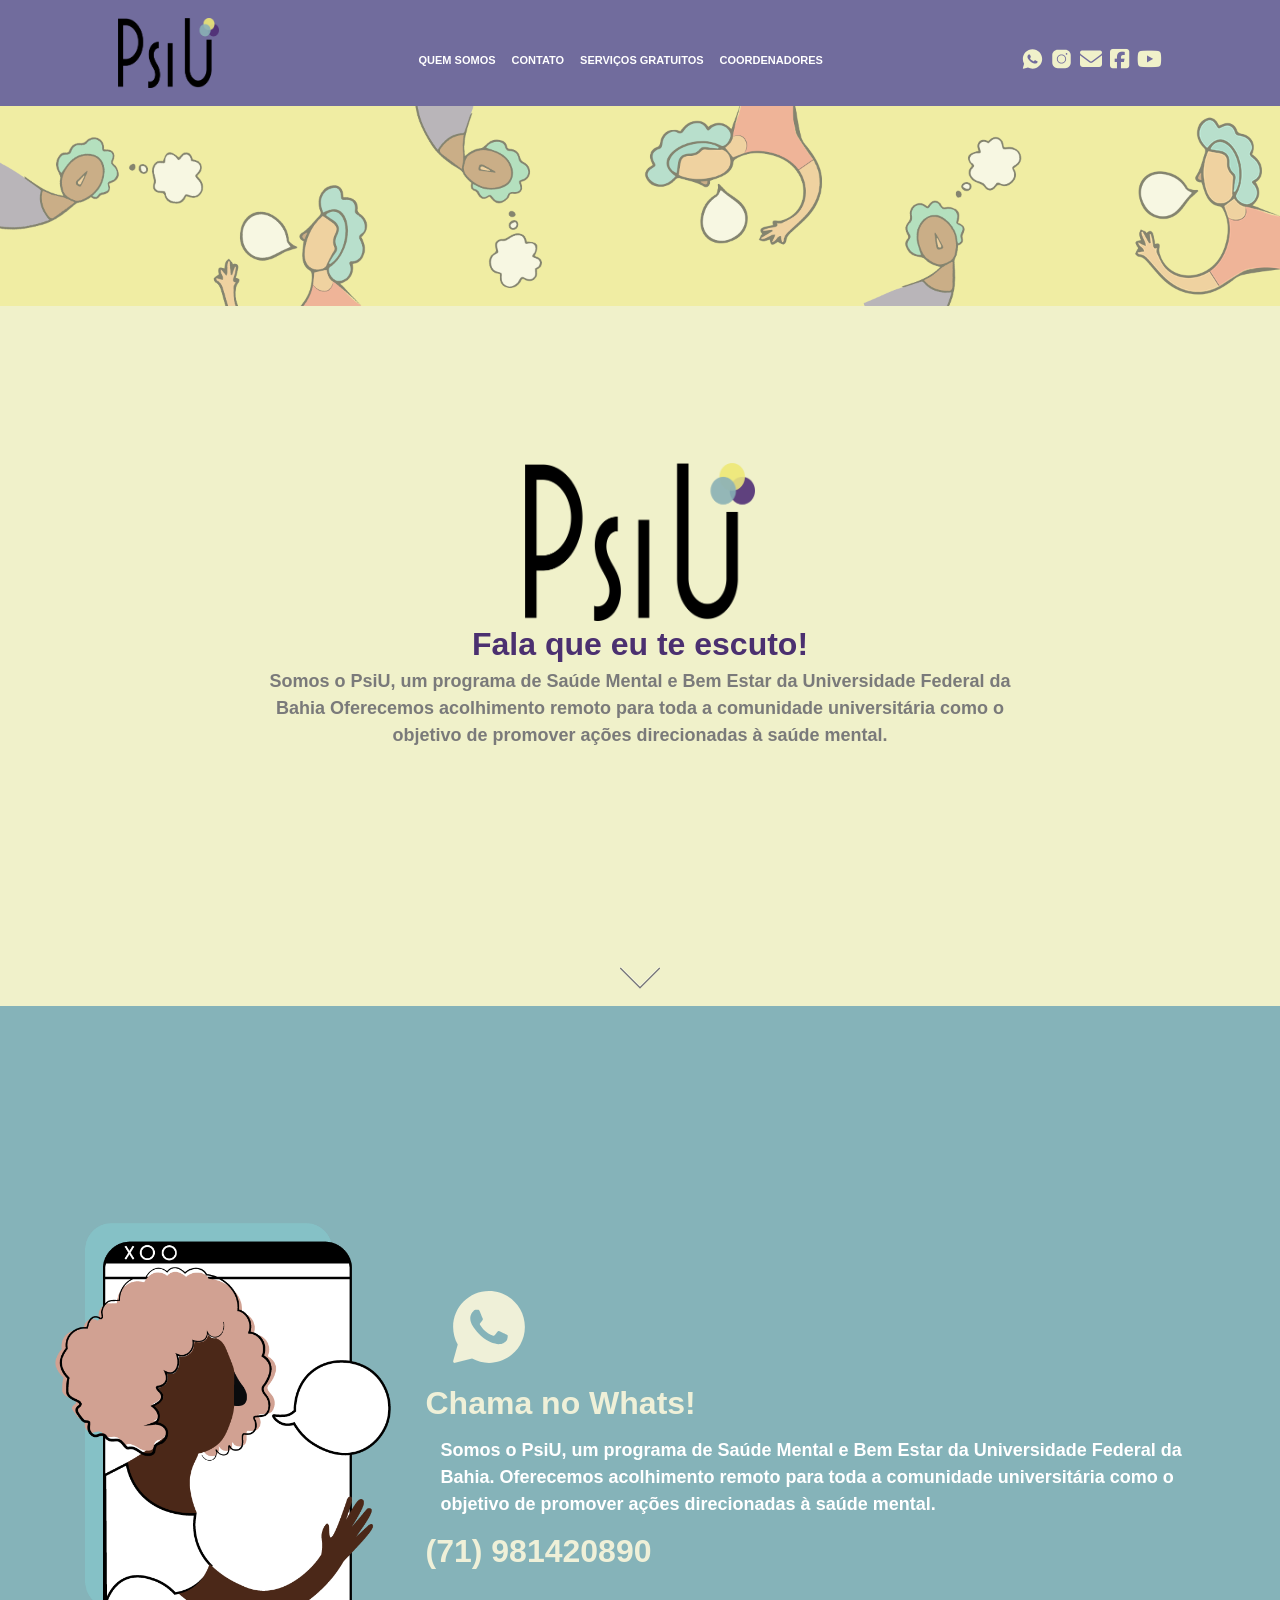
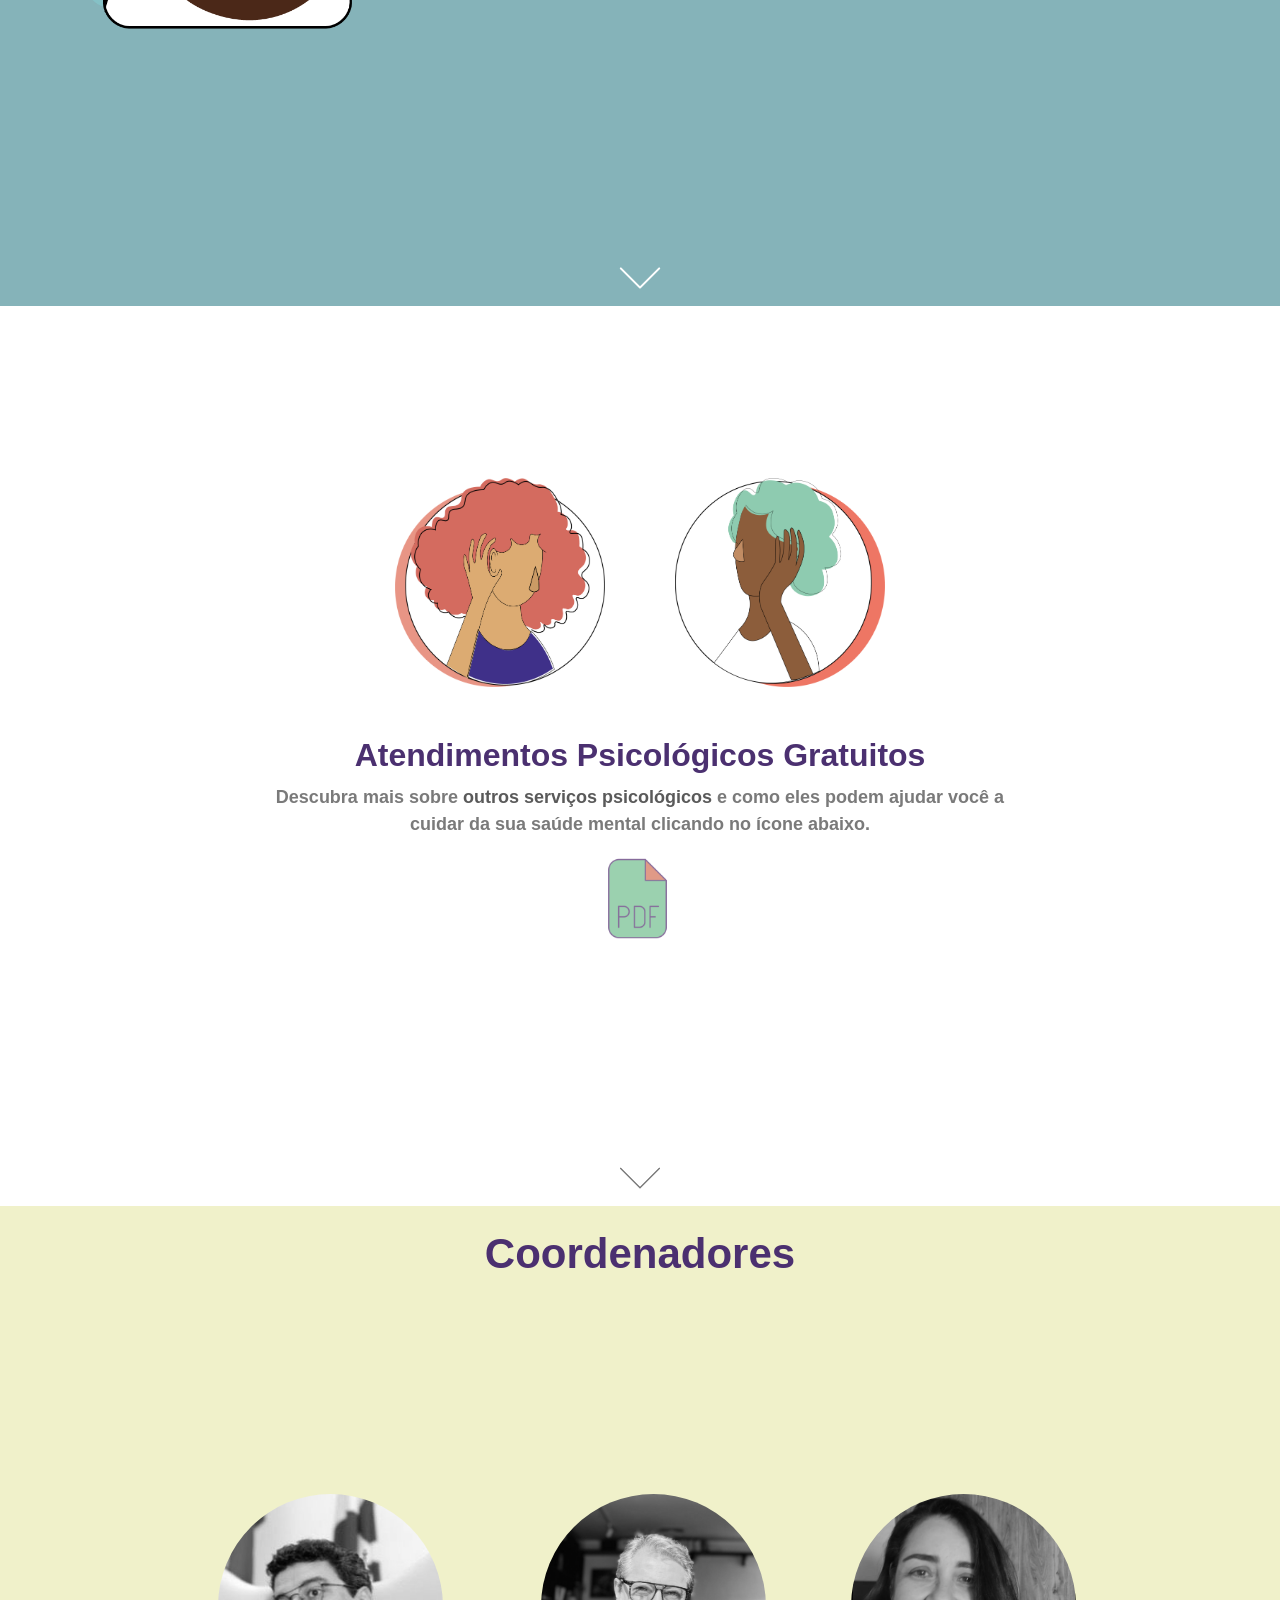
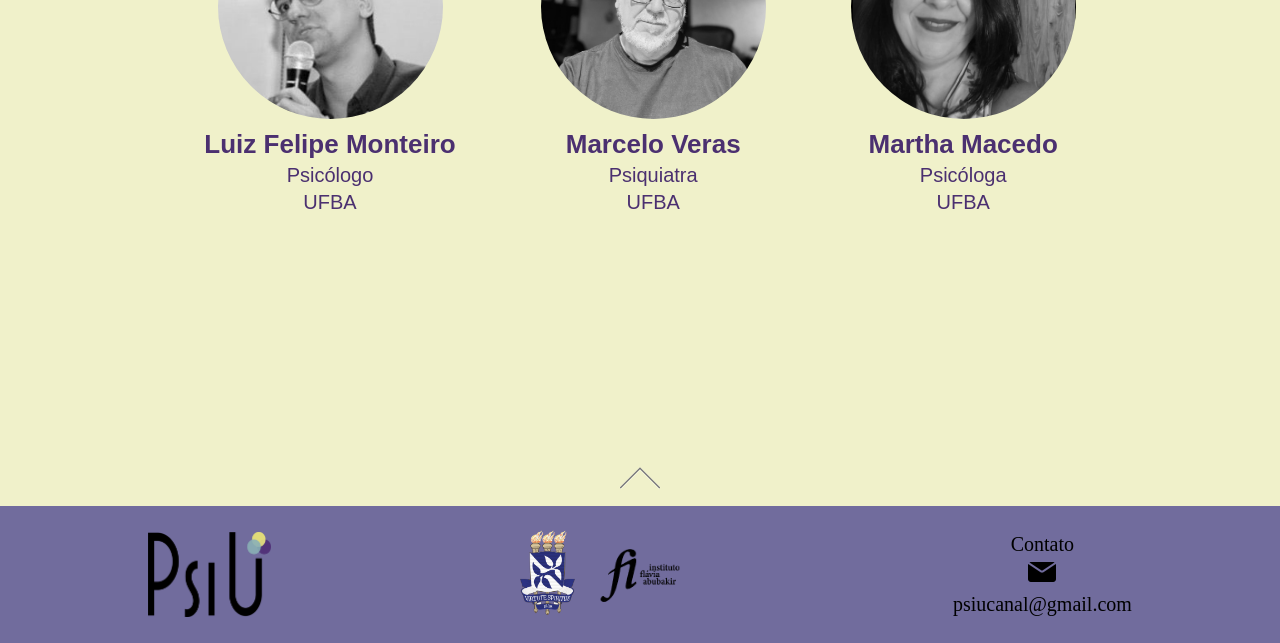
==== commit 88febab3: "feat: add icon do Instagram na seção de links sociais" ====
--- a/index.html
+++ b/index.html
@@ -33,32 +33,54 @@
                         d="M25,2C12.318,2,2,12.318,2,25c0,3.96,1.023,7.854,2.963,11.29L2.037,46.73c-0.096,0.343-0.003,0.711,0.245,0.966 C2.473,47.893,2.733,48,3,48c0.08,0,0.161-0.01,0.24-0.029l10.896-2.699C17.463,47.058,21.21,48,25,48c12.682,0,23-10.318,23-23 S37.682,2,25,2z M36.57,33.116c-0.492,1.362-2.852,2.605-3.986,2.772c-1.018,0.149-2.306,0.213-3.72-0.231 c-0.857-0.27-1.957-0.628-3.366-1.229c-5.923-2.526-9.791-8.415-10.087-8.804C15.116,25.235,13,22.463,13,19.594 s1.525-4.28,2.067-4.864c0.542-0.584,1.181-0.73,1.575-0.73s0.787,0.005,1.132,0.021c0.363,0.018,0.85-0.137,1.329,1.001 c0.492,1.168,1.673,4.037,1.819,4.33c0.148,0.292,0.246,0.633,0.05,1.022c-0.196,0.389-0.294,0.632-0.59,0.973 s-0.62,0.76-0.886,1.022c-0.296,0.291-0.603,0.606-0.259,1.19c0.344,0.584,1.529,2.493,3.285,4.039 c2.255,1.986,4.158,2.602,4.748,2.894c0.59,0.292,0.935,0.243,1.279-0.146c0.344-0.39,1.476-1.703,1.869-2.286 s0.787-0.487,1.329-0.292c0.542,0.194,3.445,1.604,4.035,1.896c0.59,0.292,0.984,0.438,1.132,0.681 C37.062,30.587,37.062,31.755,36.57,33.116z" />
                 </svg>
             </a>
+
+            <a href="https://www.instagram.com/psiu_escuta" target="_blank" title="Página no Instagram do PsiU"
+                aria-label="Acesse a página no instagram do PsiU">
+                <svg class="header-icons-item fa-wpp" xmlns="http://www.w3.org/2000/svg"
+                    xmlns:xlink="http://www.w3.org/1999/xlink" viewBox="0,0,256,256" width="30px" height="32px"
+                    fill-rule="nonzero">
+                    <g fill="#f0f1ca" fill-rule="nonzero" stroke="none" stroke-width="1" stroke-linecap="butt"
+                        stroke-linejoin="miter" stroke-miterlimit="10" stroke-dasharray="" stroke-dashoffset="0"
+                        font-family="none" font-weight="none" font-size="none" text-anchor="none"
+                        style="mix-blend-mode: normal">
+                        <g transform="scale(5.12,5.12)">
+                            <path
+                                d="M16,3c-7.17,0 -13,5.83 -13,13v18c0,7.17 5.83,13 13,13h18c7.17,0 13,-5.83 13,-13v-18c0,-7.17 -5.83,-13 -13,-13zM37,11c1.1,0 2,0.9 2,2c0,1.1 -0.9,2 -2,2c-1.1,0 -2,-0.9 -2,-2c0,-1.1 0.9,-2 2,-2zM25,14c6.07,0 11,4.93 11,11c0,6.07 -4.93,11 -11,11c-6.07,0 -11,-4.93 -11,-11c0,-6.07 4.93,-11 11,-11zM25,16c-4.96,0 -9,4.04 -9,9c0,4.96 4.04,9 9,9c4.96,0 9,-4.04 9,-9c0,-4.96 -4.04,-9 -9,-9z">
+                            </path>
+                        </g>
+                    </g>
+                </svg>
+            </a>
+
+            <a href="mailto:psiucanal@gmail.com" target="_blank" title="E-mail PsiU"
+                aria-label="Obtenha o email de contato do psiu">
+                <i class="fa-solid fa-envelope fa-2x header-icons-item"></i>
+            </a>
+
+            <a href="https://www.facebook.com/psiunauniversidade" target="_blank" title="Página no Facebook do PsiU"
+                aria-label="Acesse a página no facebook do PsiU">
+                <i class="fa-brands fa-square-facebook fa-2x header-icons-item"></i>
+            </a>
+
             <a href="https://www.youtube.com/@psiuufba-programadesaudeme8297" target="_blank"
                 title="Canal no YouTube do PsiU" aria-label="Acesse o canal no youtube do psiu">
                 <i class="fa-brands fa-youtube fa-2x header-icons-item"></i>
             </a>
-            <a href="https://www.facebook.com/psiunauniversidade" target="_blank" title="Página no Facebook do PsiU"
-                aria-label="Acesse a página no facebook do PsiU">
-                <i class="fa-brands fa-square-facebook fa-2x header-icons-item"></i>
-            </a>
-            <a href="mailto:psiucanal@gmail.com" target="_blank" title="E-mail PsiU"
-                aria-label="Obtenha o email de contato do psiu">
-                <i class="fa-solid fa-envelope fa-2x header-icons-item"></i>
-            </a>
+
         </div>
         <a class="header-menu-icon" onclick="toggleMenu();">
             <i class="fa fa-bars"></i>
         </a>
-       
+
     </header>
 
     <main>
         <section id="about" class="about">
-                    
+
             <div class="main-banner">
-                <img src="./assets/images/Psiu_banner.png" alt="Banner Psiu"/>
-            </div>
-            
+                <img src="./assets/images/Psiu_banner.png" alt="Banner Psiu" />
+            </div>
+
             <div class="about-content">
                 <img class="about-image" src="./assets/images/psiu_nova_logo.png" alt="Logo PsiU" />
                 <h1 class="about-title">Fala que eu te escuto!</h1>
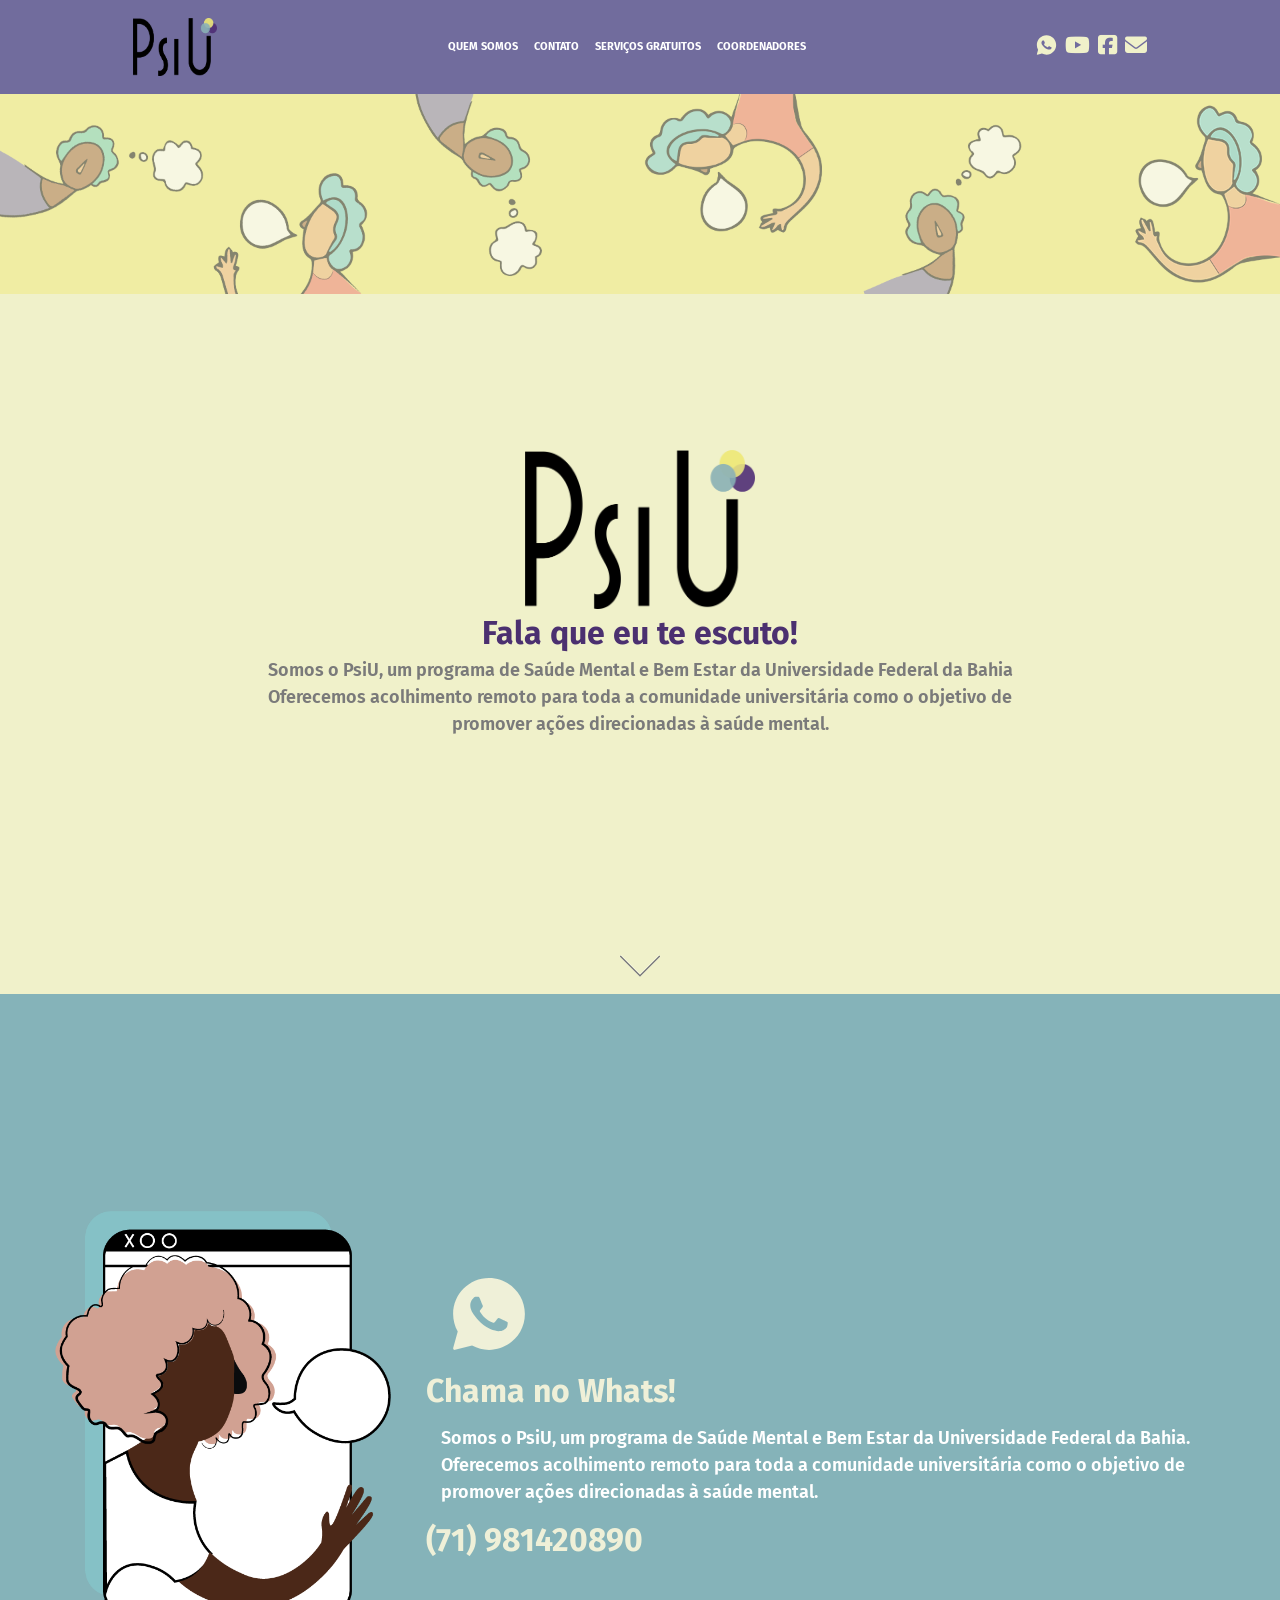
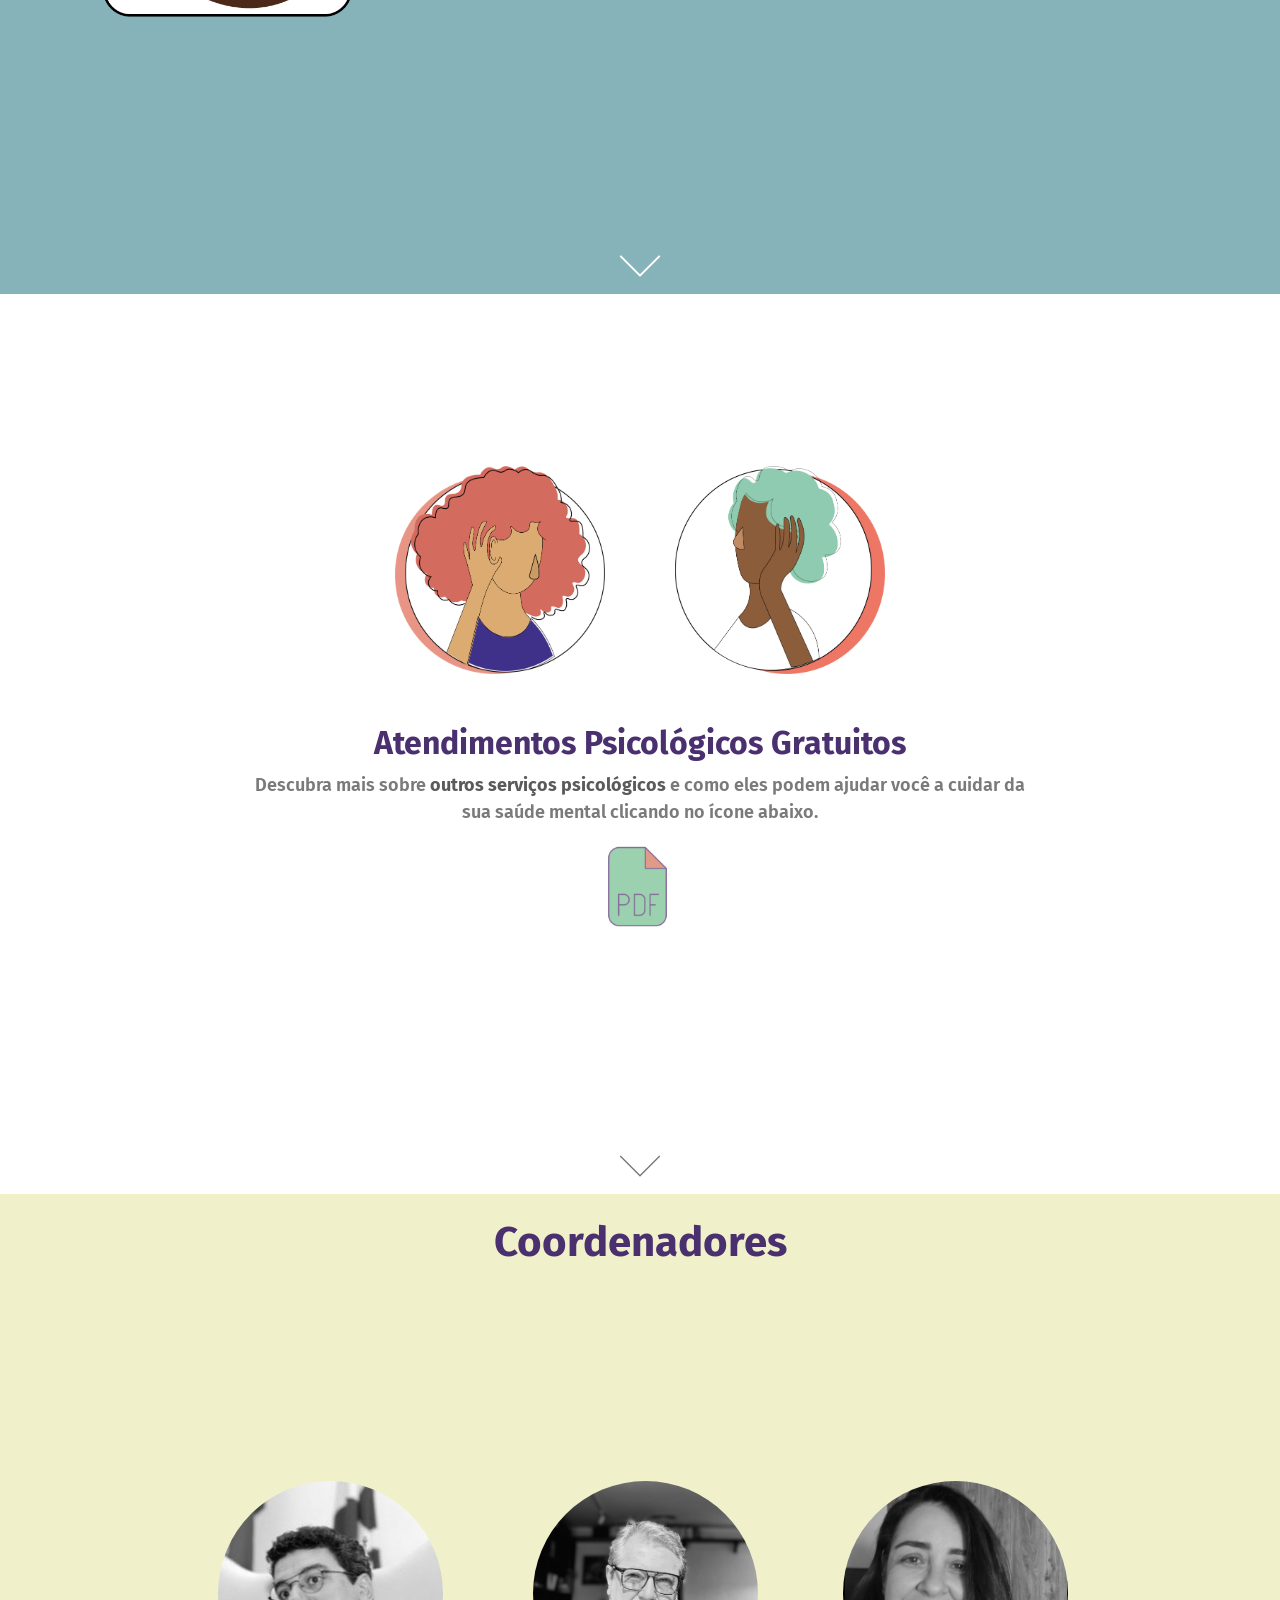
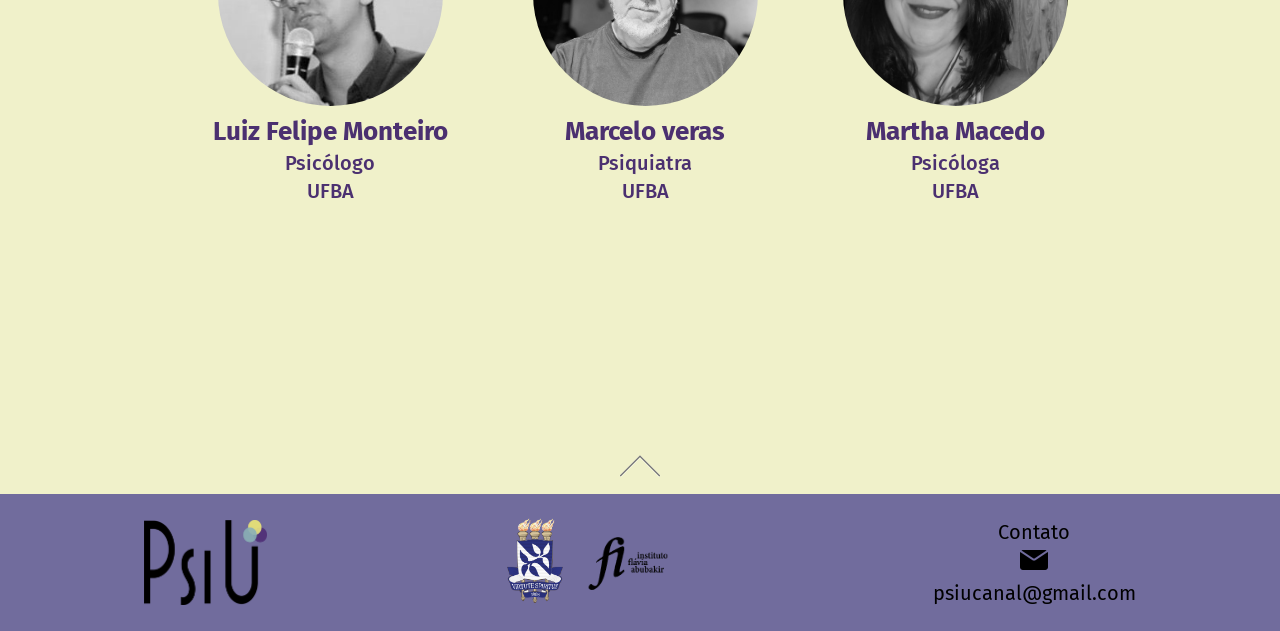
==== commit 49dbd9c4: "style: center header, shrink logo, use Fira Sans sitewide" ====
--- a/index.html
+++ b/index.html
@@ -7,6 +7,11 @@
     <meta name="viewport" content="width=device-width, initial-scale=1.0">
     <meta name="description" content="PsiU, um programa de Saúde Mental e Bem Estar da Universidade Federal da Bahia" />
     <link rel="stylesheet" href="https://cdnjs.cloudflare.com/ajax/libs/font-awesome/6.7.0/css/all.min.css" />
+    <link rel="preconnect" href="https://fonts.googleapis.com" />
+    <link rel="preconnect" href="https://fonts.gstatic.com" crossorigin />
+    <link
+        href="https://fonts.googleapis.com/css2?family=Fira+Sans:ital,wght@0,100;0,200;0,300;0,400;0,500;0,600;0,700;0,800;0,900;1,100;1,200;1,300;1,400;1,500;1,600;1,700;1,800;1,900&display=swap"
+        rel="stylesheet" />
     <link rel="stylesheet" type="text/css" href="css/index.css">
 </head>
 
@@ -26,61 +31,36 @@
         </nav>
         <div class="header-icons">
             <a href="https://wa.me/+5571981420890" target="_blank"
-                aria-label="Abrir o WhatsApp para falar com o nosso chatbot" title="WhatsApp PsiU">
+                aria-label="Abrir o WhatsApp para falar com o nosso chatbot" title="Whatsapp PsiU">
                 <svg class="header-icons-item fa-wpp" xmlns="http://www.w3.org/2000/svg" viewBox="0 0 50 50"
                     width="30px" height="32px">
                     <path
                         d="M25,2C12.318,2,2,12.318,2,25c0,3.96,1.023,7.854,2.963,11.29L2.037,46.73c-0.096,0.343-0.003,0.711,0.245,0.966 C2.473,47.893,2.733,48,3,48c0.08,0,0.161-0.01,0.24-0.029l10.896-2.699C17.463,47.058,21.21,48,25,48c12.682,0,23-10.318,23-23 S37.682,2,25,2z M36.57,33.116c-0.492,1.362-2.852,2.605-3.986,2.772c-1.018,0.149-2.306,0.213-3.72-0.231 c-0.857-0.27-1.957-0.628-3.366-1.229c-5.923-2.526-9.791-8.415-10.087-8.804C15.116,25.235,13,22.463,13,19.594 s1.525-4.28,2.067-4.864c0.542-0.584,1.181-0.73,1.575-0.73s0.787,0.005,1.132,0.021c0.363,0.018,0.85-0.137,1.329,1.001 c0.492,1.168,1.673,4.037,1.819,4.33c0.148,0.292,0.246,0.633,0.05,1.022c-0.196,0.389-0.294,0.632-0.59,0.973 s-0.62,0.76-0.886,1.022c-0.296,0.291-0.603,0.606-0.259,1.19c0.344,0.584,1.529,2.493,3.285,4.039 c2.255,1.986,4.158,2.602,4.748,2.894c0.59,0.292,0.935,0.243,1.279-0.146c0.344-0.39,1.476-1.703,1.869-2.286 s0.787-0.487,1.329-0.292c0.542,0.194,3.445,1.604,4.035,1.896c0.59,0.292,0.984,0.438,1.132,0.681 C37.062,30.587,37.062,31.755,36.57,33.116z" />
                 </svg>
             </a>
-
-            <a href="https://www.instagram.com/psiu_escuta" target="_blank" title="Página no Instagram do PsiU"
-                aria-label="Acesse a página no instagram do PsiU">
-                <svg class="header-icons-item fa-wpp" xmlns="http://www.w3.org/2000/svg"
-                    xmlns:xlink="http://www.w3.org/1999/xlink" viewBox="0,0,256,256" width="30px" height="32px"
-                    fill-rule="nonzero">
-                    <g fill="#f0f1ca" fill-rule="nonzero" stroke="none" stroke-width="1" stroke-linecap="butt"
-                        stroke-linejoin="miter" stroke-miterlimit="10" stroke-dasharray="" stroke-dashoffset="0"
-                        font-family="none" font-weight="none" font-size="none" text-anchor="none"
-                        style="mix-blend-mode: normal">
-                        <g transform="scale(5.12,5.12)">
-                            <path
-                                d="M16,3c-7.17,0 -13,5.83 -13,13v18c0,7.17 5.83,13 13,13h18c7.17,0 13,-5.83 13,-13v-18c0,-7.17 -5.83,-13 -13,-13zM37,11c1.1,0 2,0.9 2,2c0,1.1 -0.9,2 -2,2c-1.1,0 -2,-0.9 -2,-2c0,-1.1 0.9,-2 2,-2zM25,14c6.07,0 11,4.93 11,11c0,6.07 -4.93,11 -11,11c-6.07,0 -11,-4.93 -11,-11c0,-6.07 4.93,-11 11,-11zM25,16c-4.96,0 -9,4.04 -9,9c0,4.96 4.04,9 9,9c4.96,0 9,-4.04 9,-9c0,-4.96 -4.04,-9 -9,-9z">
-                            </path>
-                        </g>
-                    </g>
-                </svg>
-            </a>
-
+            <a href="https://www.youtube.com/@psiuufba-programadesaudeme8297" target="_blank"
+                title="Canal no YouTube do PsiU" aria-label="Acesse o canal no youtube do psiu">
+                <i class="fa-brands fa-youtube fa-2x header-icons-item"></i>
+            </a>
+            <a href="https://www.facebook.com/psiunauniversidade" target="_blank" title="Página no Facebook do PsiU"
+                aria-label="Acesse a página no facebook do PsiU">
+                <i class="fa-brands fa-square-facebook fa-2x header-icons-item"></i>
+            </a>
             <a href="mailto:psiucanal@gmail.com" target="_blank" title="E-mail PsiU"
                 aria-label="Obtenha o email de contato do psiu">
                 <i class="fa-solid fa-envelope fa-2x header-icons-item"></i>
             </a>
-
-            <a href="https://www.facebook.com/psiunauniversidade" target="_blank" title="Página no Facebook do PsiU"
-                aria-label="Acesse a página no facebook do PsiU">
-                <i class="fa-brands fa-square-facebook fa-2x header-icons-item"></i>
-            </a>
-
-            <a href="https://www.youtube.com/@psiuufba-programadesaudeme8297" target="_blank"
-                title="Canal no YouTube do PsiU" aria-label="Acesse o canal no youtube do psiu">
-                <i class="fa-brands fa-youtube fa-2x header-icons-item"></i>
-            </a>
-
         </div>
         <a class="header-menu-icon" onclick="toggleMenu();">
             <i class="fa fa-bars"></i>
         </a>
-
     </header>
 
     <main>
         <section id="about" class="about">
-
             <div class="main-banner">
-                <img src="./assets/images/Psiu_banner.png" alt="Banner Psiu" />
-            </div>
-
+                <img src="./assets/images/Psiu_banner.png" alt="Banner Psiu"/>
+            </div>
             <div class="about-content">
                 <img class="about-image" src="./assets/images/psiu_nova_logo.png" alt="Logo PsiU" />
                 <h1 class="about-title">Fala que eu te escuto!</h1>
@@ -149,7 +129,7 @@
                     eles podem ajudar você a cuidar da sua saúde mental clicando no ícone abaixo.
                 </p>
 
-                <a href="./assets/documents/cartilha_smurb_2a_edicao.pdf" target="_blank">
+                <a href="./assets/documents/Serviços gratuitos para Atendimento Psicológico.pdf" target="_blank">
                     <img class="services-pdf-image" src="./assets/images/pdf.png"
                         title="Lista de Serviços de atendimento Psicológico gratuito"
                         alt="Ilustração de um arquivo .pdf" />
@@ -179,7 +159,7 @@
                     <img src="./assets/images/marcelo_veras.jpg"
                         alt="Marcelo Veras, Psiquiatra e coordenador do PsiU" />
 
-                    <h2 class="manager-name">Marcelo Veras</h2>
+                    <h2 class="manager-name">Marcelo veras</h2>
                     <p>Psiquiatra</p>
                     <p>UFBA</p>
                 </div>
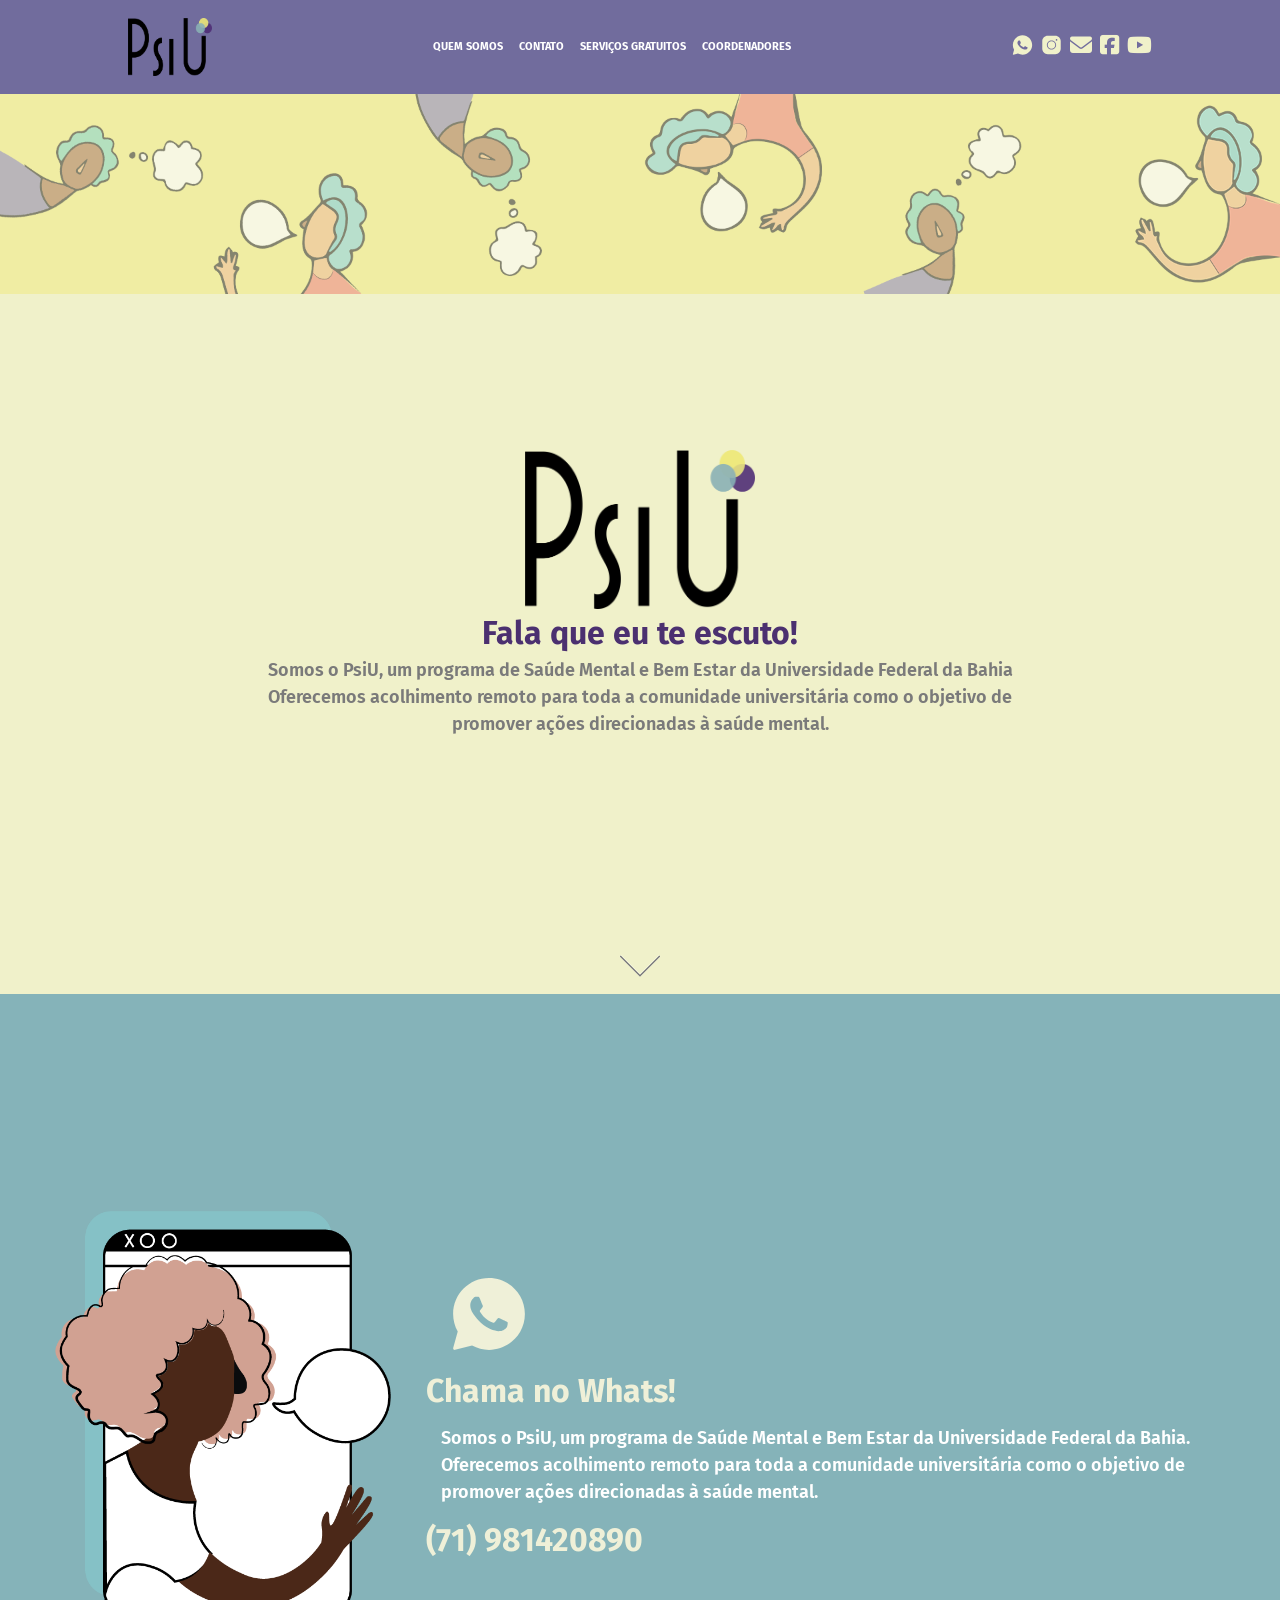
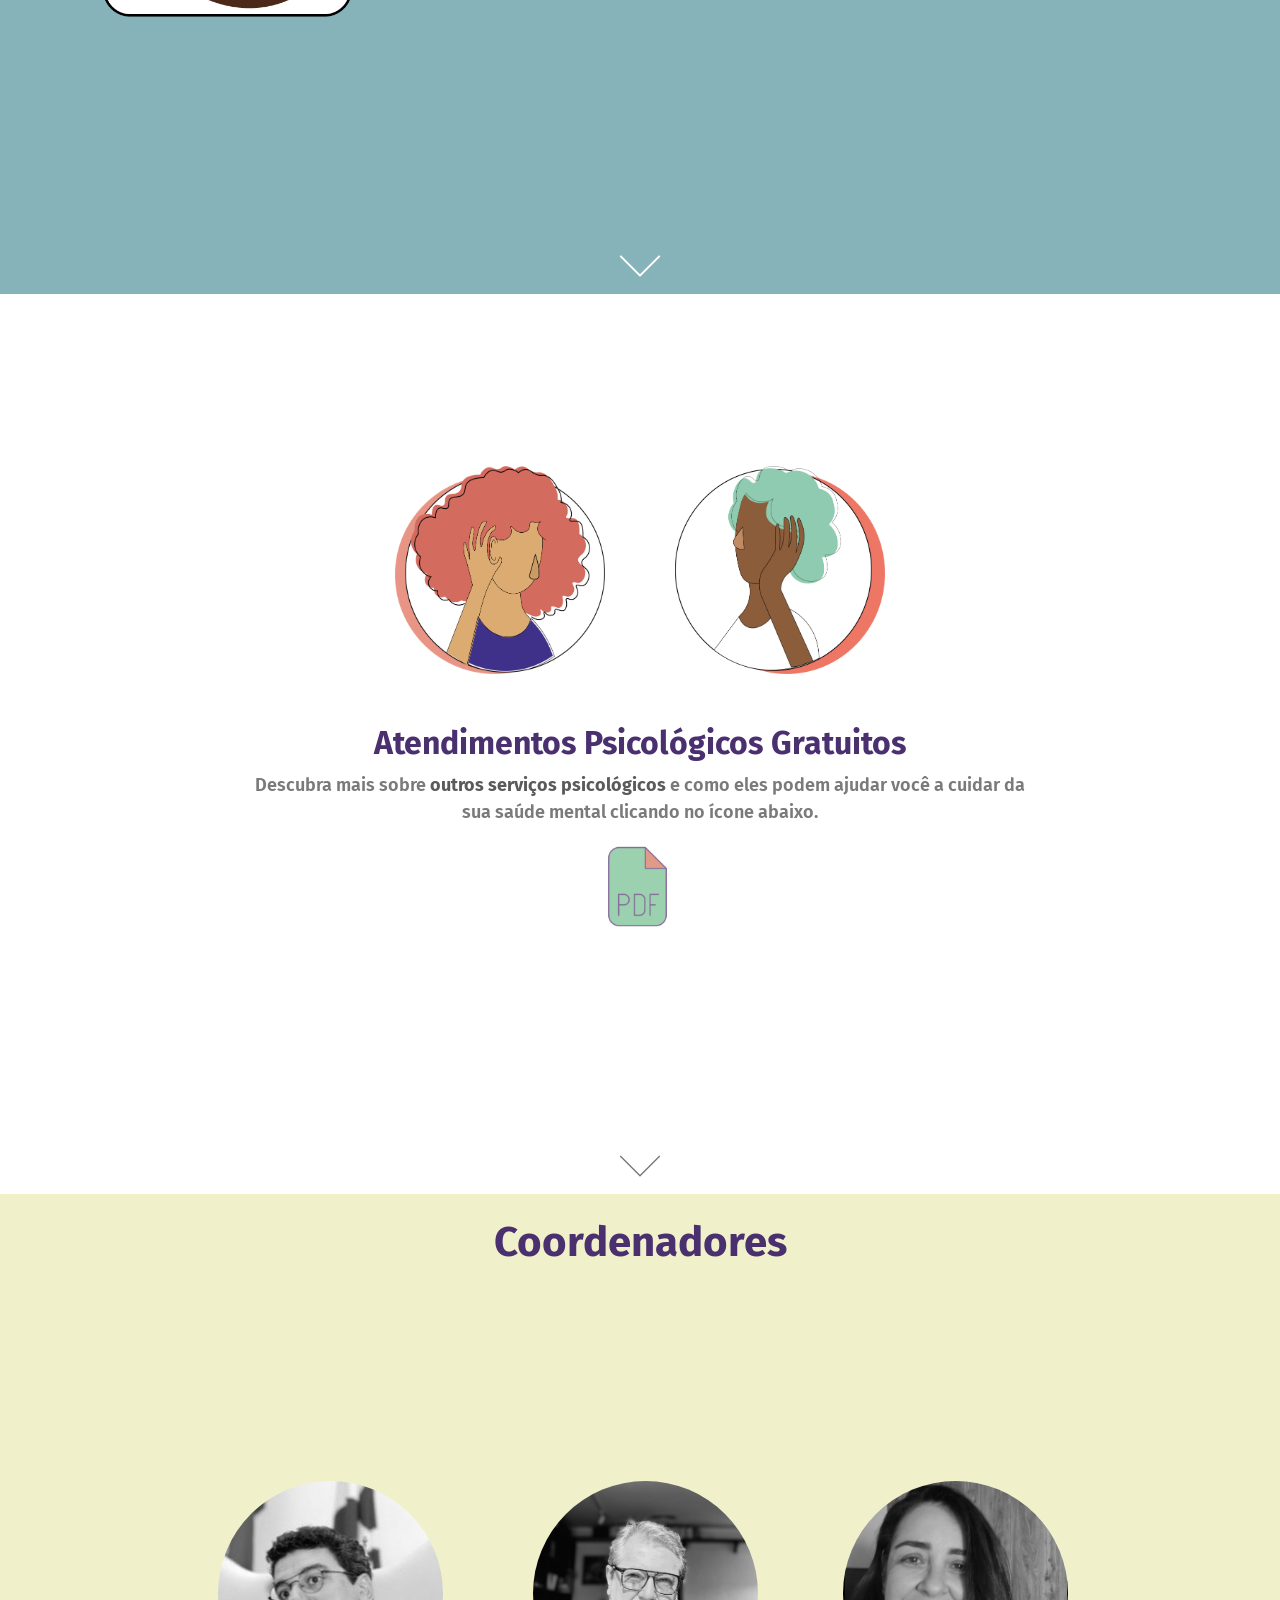
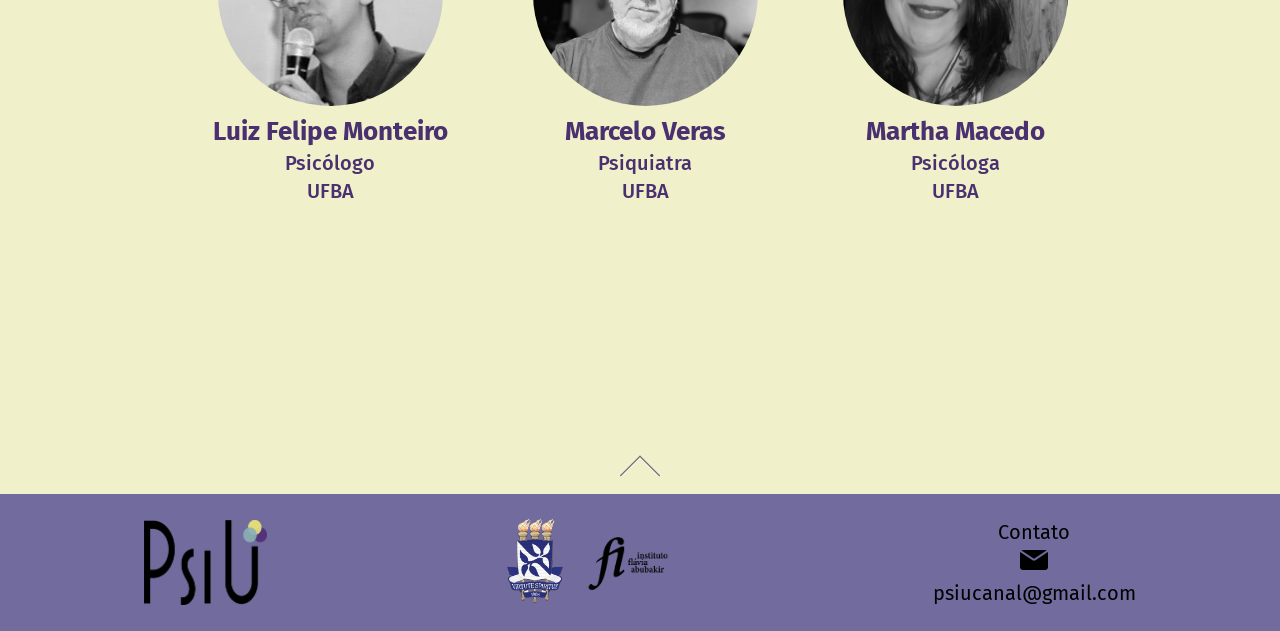
==== commit a59aab48: "Add LGPD text (#4) * feat: add LGPD privacy policy page * style: center header, shrink logo, use Fir" ====
--- a/index.html
+++ b/index.html
@@ -31,36 +31,61 @@
         </nav>
         <div class="header-icons">
             <a href="https://wa.me/+5571981420890" target="_blank"
-                aria-label="Abrir o WhatsApp para falar com o nosso chatbot" title="Whatsapp PsiU">
+                aria-label="Abrir o WhatsApp para falar com o nosso chatbot" title="WhatsApp PsiU">
                 <svg class="header-icons-item fa-wpp" xmlns="http://www.w3.org/2000/svg" viewBox="0 0 50 50"
                     width="30px" height="32px">
                     <path
                         d="M25,2C12.318,2,2,12.318,2,25c0,3.96,1.023,7.854,2.963,11.29L2.037,46.73c-0.096,0.343-0.003,0.711,0.245,0.966 C2.473,47.893,2.733,48,3,48c0.08,0,0.161-0.01,0.24-0.029l10.896-2.699C17.463,47.058,21.21,48,25,48c12.682,0,23-10.318,23-23 S37.682,2,25,2z M36.57,33.116c-0.492,1.362-2.852,2.605-3.986,2.772c-1.018,0.149-2.306,0.213-3.72-0.231 c-0.857-0.27-1.957-0.628-3.366-1.229c-5.923-2.526-9.791-8.415-10.087-8.804C15.116,25.235,13,22.463,13,19.594 s1.525-4.28,2.067-4.864c0.542-0.584,1.181-0.73,1.575-0.73s0.787,0.005,1.132,0.021c0.363,0.018,0.85-0.137,1.329,1.001 c0.492,1.168,1.673,4.037,1.819,4.33c0.148,0.292,0.246,0.633,0.05,1.022c-0.196,0.389-0.294,0.632-0.59,0.973 s-0.62,0.76-0.886,1.022c-0.296,0.291-0.603,0.606-0.259,1.19c0.344,0.584,1.529,2.493,3.285,4.039 c2.255,1.986,4.158,2.602,4.748,2.894c0.59,0.292,0.935,0.243,1.279-0.146c0.344-0.39,1.476-1.703,1.869-2.286 s0.787-0.487,1.329-0.292c0.542,0.194,3.445,1.604,4.035,1.896c0.59,0.292,0.984,0.438,1.132,0.681 C37.062,30.587,37.062,31.755,36.57,33.116z" />
                 </svg>
             </a>
+
+            <a href="https://www.instagram.com/psiu_escuta" target="_blank" title="Página no Instagram do PsiU"
+                aria-label="Acesse a página no instagram do PsiU">
+                <svg class="header-icons-item fa-wpp" xmlns="http://www.w3.org/2000/svg"
+                    xmlns:xlink="http://www.w3.org/1999/xlink" viewBox="0,0,256,256" width="30px" height="32px"
+                    fill-rule="nonzero">
+                    <g fill="#f0f1ca" fill-rule="nonzero" stroke="none" stroke-width="1" stroke-linecap="butt"
+                        stroke-linejoin="miter" stroke-miterlimit="10" stroke-dasharray="" stroke-dashoffset="0"
+                        font-family="none" font-weight="none" font-size="none" text-anchor="none"
+                        style="mix-blend-mode: normal">
+                        <g transform="scale(5.12,5.12)">
+                            <path
+                                d="M16,3c-7.17,0 -13,5.83 -13,13v18c0,7.17 5.83,13 13,13h18c7.17,0 13,-5.83 13,-13v-18c0,-7.17 -5.83,-13 -13,-13zM37,11c1.1,0 2,0.9 2,2c0,1.1 -0.9,2 -2,2c-1.1,0 -2,-0.9 -2,-2c0,-1.1 0.9,-2 2,-2zM25,14c6.07,0 11,4.93 11,11c0,6.07 -4.93,11 -11,11c-6.07,0 -11,-4.93 -11,-11c0,-6.07 4.93,-11 11,-11zM25,16c-4.96,0 -9,4.04 -9,9c0,4.96 4.04,9 9,9c4.96,0 9,-4.04 9,-9c0,-4.96 -4.04,-9 -9,-9z">
+                            </path>
+                        </g>
+                    </g>
+                </svg>
+            </a>
+
+            <a href="mailto:psiucanal@gmail.com" target="_blank" title="E-mail PsiU"
+                aria-label="Obtenha o email de contato do psiu">
+                <i class="fa-solid fa-envelope fa-2x header-icons-item"></i>
+            </a>
+
+            <a href="https://www.facebook.com/psiunauniversidade" target="_blank" title="Página no Facebook do PsiU"
+                aria-label="Acesse a página no facebook do PsiU">
+                <i class="fa-brands fa-square-facebook fa-2x header-icons-item"></i>
+            </a>
+
             <a href="https://www.youtube.com/@psiuufba-programadesaudeme8297" target="_blank"
                 title="Canal no YouTube do PsiU" aria-label="Acesse o canal no youtube do psiu">
                 <i class="fa-brands fa-youtube fa-2x header-icons-item"></i>
             </a>
-            <a href="https://www.facebook.com/psiunauniversidade" target="_blank" title="Página no Facebook do PsiU"
-                aria-label="Acesse a página no facebook do PsiU">
-                <i class="fa-brands fa-square-facebook fa-2x header-icons-item"></i>
-            </a>
-            <a href="mailto:psiucanal@gmail.com" target="_blank" title="E-mail PsiU"
-                aria-label="Obtenha o email de contato do psiu">
-                <i class="fa-solid fa-envelope fa-2x header-icons-item"></i>
-            </a>
+
         </div>
         <a class="header-menu-icon" onclick="toggleMenu();">
             <i class="fa fa-bars"></i>
         </a>
+
     </header>
 
     <main>
         <section id="about" class="about">
+
             <div class="main-banner">
-                <img src="./assets/images/Psiu_banner.png" alt="Banner Psiu"/>
-            </div>
+                <img src="./assets/images/Psiu_banner.png" alt="Banner Psiu" />
+            </div>
+
             <div class="about-content">
                 <img class="about-image" src="./assets/images/psiu_nova_logo.png" alt="Logo PsiU" />
                 <h1 class="about-title">Fala que eu te escuto!</h1>
@@ -129,7 +154,7 @@
                     eles podem ajudar você a cuidar da sua saúde mental clicando no ícone abaixo.
                 </p>
 
-                <a href="./assets/documents/Serviços gratuitos para Atendimento Psicológico.pdf" target="_blank">
+                <a href="./assets/documents/cartilha_smurb_2a_edicao.pdf" target="_blank">
                     <img class="services-pdf-image" src="./assets/images/pdf.png"
                         title="Lista de Serviços de atendimento Psicológico gratuito"
                         alt="Ilustração de um arquivo .pdf" />
@@ -159,7 +184,7 @@
                     <img src="./assets/images/marcelo_veras.jpg"
                         alt="Marcelo Veras, Psiquiatra e coordenador do PsiU" />
 
-                    <h2 class="manager-name">Marcelo veras</h2>
+                    <h2 class="manager-name">Marcelo Veras</h2>
                     <p>Psiquiatra</p>
                     <p>UFBA</p>
                 </div>
